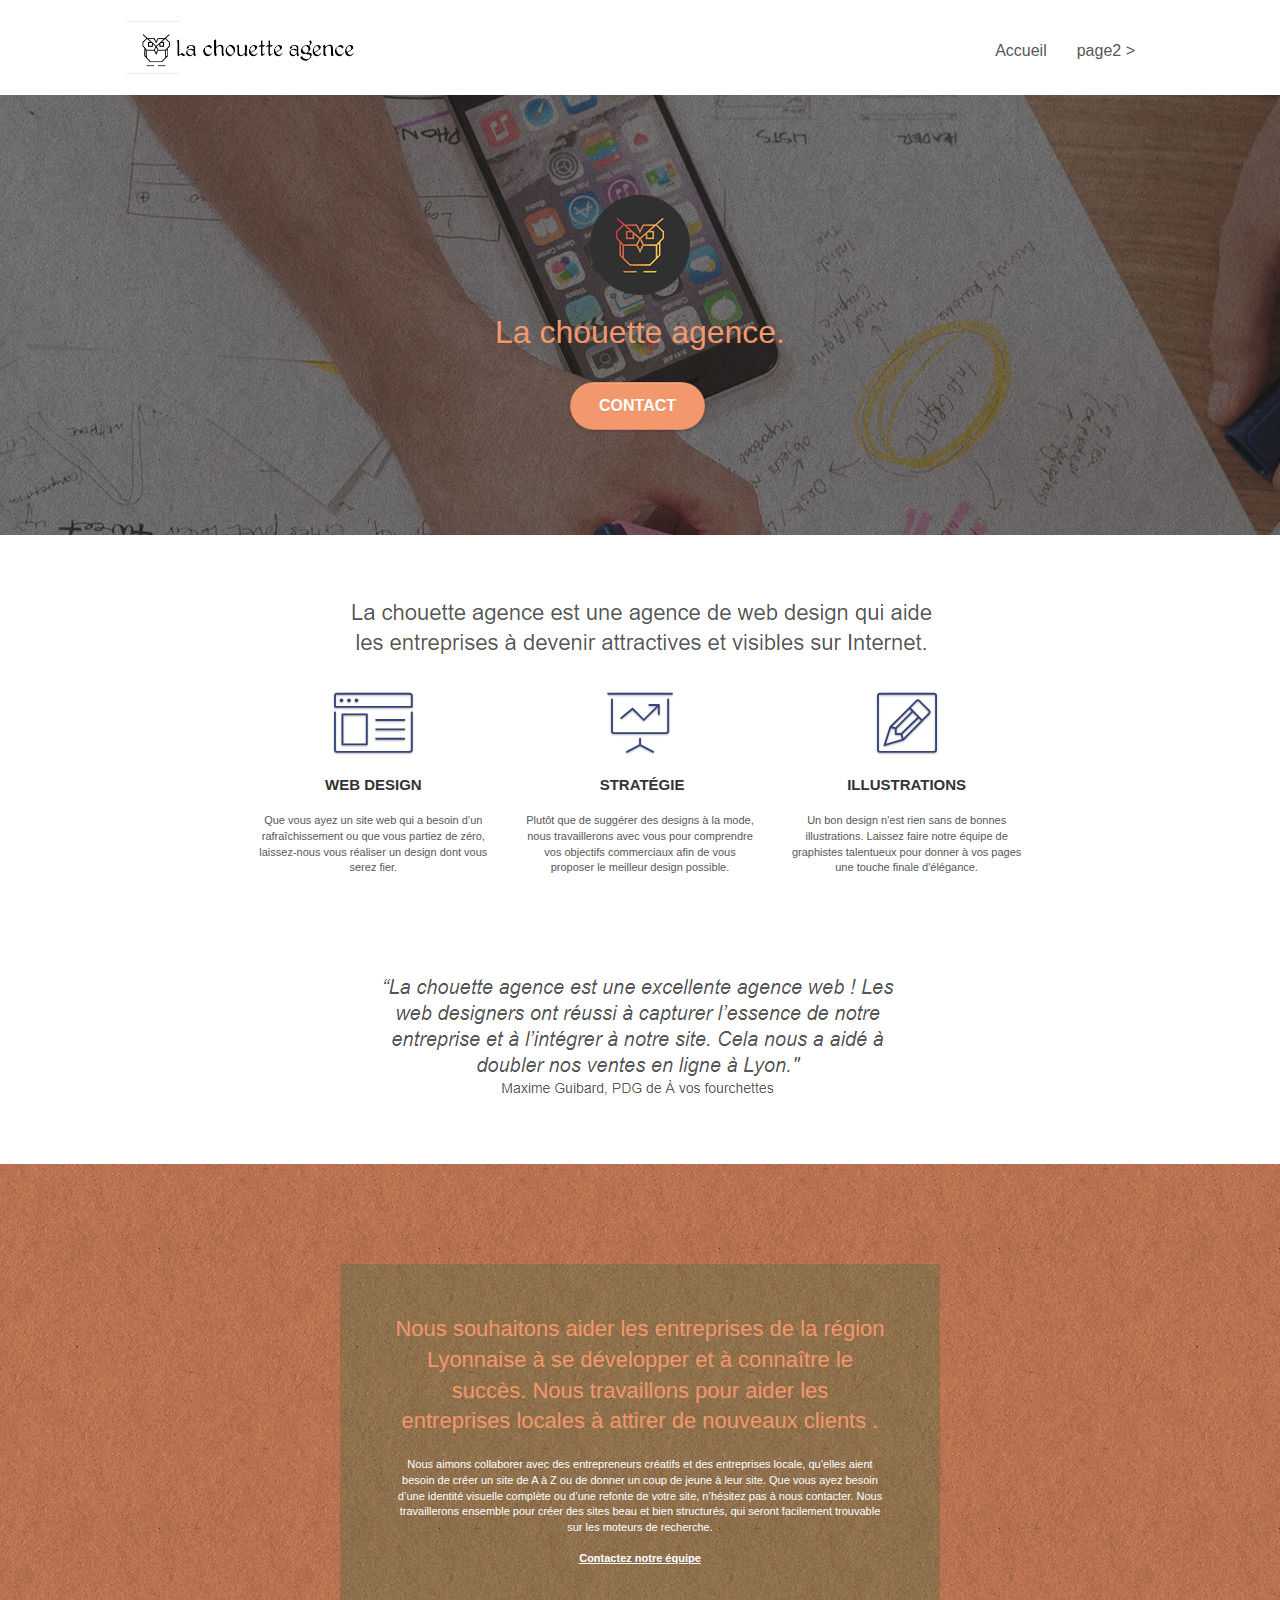
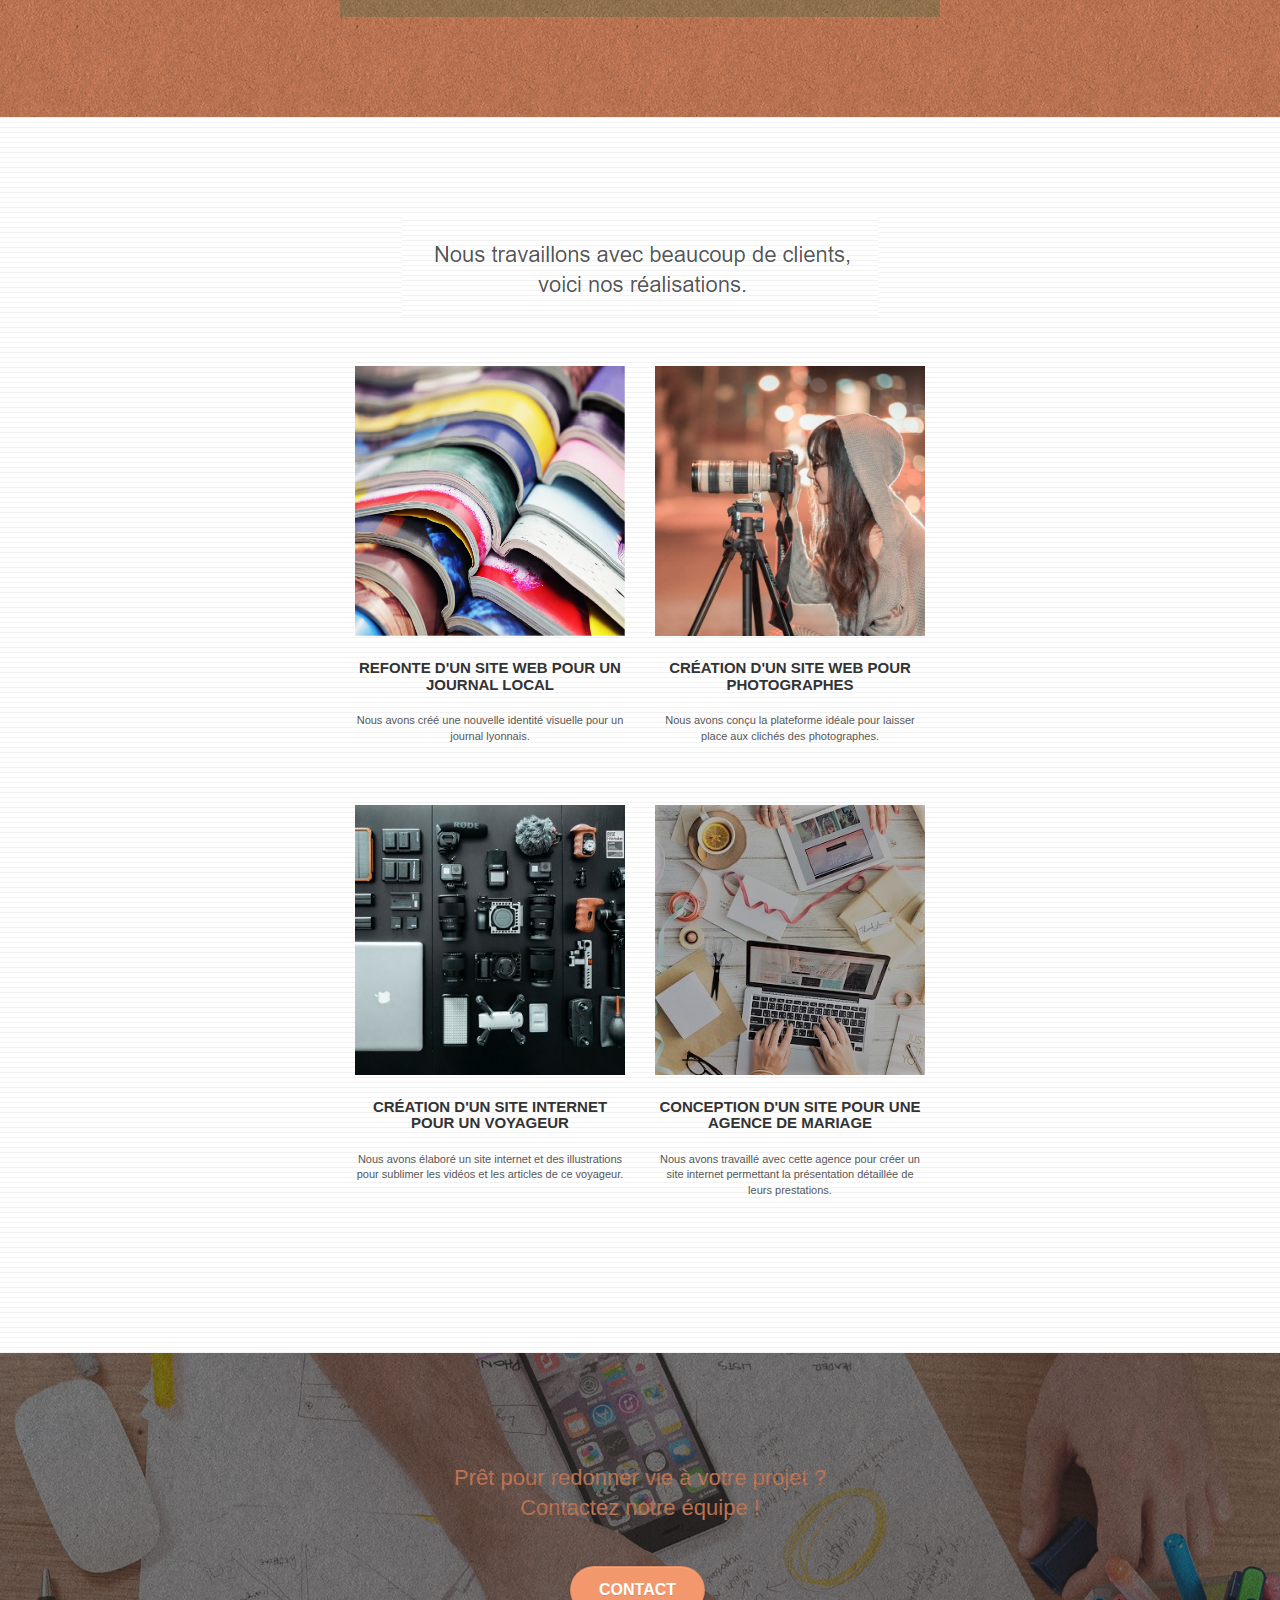
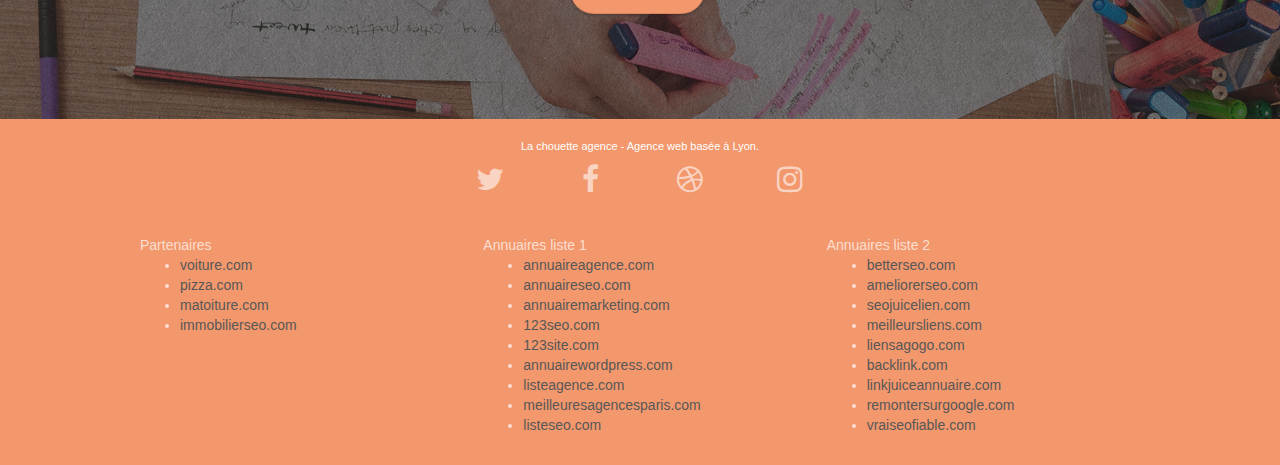
==== index.html @ 3a291210 "Add files via upload" ====
<!doctype html>
<html lang="Default">
<head>
    <meta charset="utf-8">
    <meta name="keywords" content="seo, google, site web, site internet, agence design paris, agence design, agence design,agence design,agence design,agence design,agence design,agence design,agence design,agence design">
    <meta name="description" content="">
    <meta name="viewport" content="width=device-width, initial-scale=1.0, viewport-fit=cover">
    <link rel="shortcut icon" type="image/png" href="favicon.jpg">
    
	<link rel="stylesheet" type="text/css" href="./css/bootstrap.css">
	<link rel="stylesheet" type="text/css" href="style.css">
	<link rel="stylesheet" type="text/css" href="./css/font-awesome.css">
	<link rel="stylesheet" type="text/css" href="./css/et-line.css">
	
    
	<script src="./js/jquery-2.1.0.js"></script>
	<script src="./js/bootstrap.js"></script>
	<script src="./js/blocs.js"></script>
	<script src="./js/jquery.touchSwipe.js" defer></script>
	<script src="./js/gmaps.js"></script>

    <title>.</title>

    
<!-- Analytics -->
 
<!-- Analytics END -->
    
</head>
<body>
<!-- Principal conteneur -->
<div class="page-container">
    
<!-- bloc-0 -->
<div class="bloc bgc-white l-bloc " id="bloc-0">
	<div class="container bloc-sm">

		<nav class="navbar row">
			<div class="navbar-header">
				<div class="keywords" style="color:#cccccc;font-size:1px;">Agence web à paris, stratégie web, web design, illustrations, design de site web, site web, web, internet, site internet, site</div>
				<a class="navbar-brand" href="index.html"><img src="img/la-chouette-agence.png" alt="paris web design logo agence web meilleure agence" height="40" /></a>
				<div class="keywords" style="color:#cccccc;font-size:1px;">Agence web à paris, stratégie web, web design, illustrations, design de site web, site web, web, internet, site internet, site</div>
				<button id="nav-toggle" type="button" class="ui-navbar-toggle navbar-toggle" data-toggle="collapse" data-target=".navbar-1">
					<span class="sr-only">Toggle navigation</span><span class="icon-bar"></span><span class="icon-bar"></span><span class="icon-bar"></span>
				</button>
			</div>
			<div class="collapse navbar-collapse navbar-1 special-dropdown-nav">
				<ul class="site-navigation nav navbar-nav">
					<li>
						<a href="index.html">Accueil</a>
					</li>
					<li>
					</li>
					<li>
						<a href="page2.html">page2 &gt;</a>
					</li>
				</ul>
			</div>
		</nav>
	</div>
</div>
<!-- bloc-0 END -->

<!-- bloc-1-presentation -->
<div class="bloc bgc-dark-slate-blue bg-banniere d-bloc bg-t-edge bloc-bg-texture texture-paper b-parallax" id="bloc-1-hero">
	<div class="container bloc-lg">
		<div class="row tight-width-whitespace">
			<div class="col-sm-12">
				<img src="img/logo.png" class="center-block image-resize-mode" width="100" alt="La chouette agence, agence web paris, création logo paris" />
				<h1 class="text-center hero-bloc-text tc-white ">
					La chouette agence.
				</h1>
				<div class="text-center">
					<a href="page2.html" class="btn btn-lg btn-clean btn-rd cta-hero btn-atomic-tangerine" id="cta-hero">Contact</a>
				</div>
			</div>
		</div>
	</div>
</div>
<!-- bloc-1-presentation END -->

<!-- bloc-2-services -->
<div class="bloc bgc-white l-bloc" id="bloc-2-services">
	<div class="container bloc-md">
		<div class="row">
			<div class="col-sm-12 text-center">
				<img alt="agence web, agence web paris, web design paris, stratégie web" src="img/title.png" />
			</div>
		</div>
		<div class="row voffset-lg med-width-whitespace">
			<div class="col-sm-4">
				<div class="text-center">
					<span class="et-icon-browser sm-shadow icon-dark-slate-blue icons icon-lg"></span>
				</div>
				<h3 class="mg-md text-center">
					Web design
				</h3>
				<p class="text-center ">
					Que vous ayez un site web qui a besoin d&rsquo;un rafraîchissement ou que vous partiez de zéro, laissez-nous vous réaliser un design dont vous serez fier.
				</p>
			</div>
			<div class="col-sm-4">
				<div class="text-center">
					<span class="et-icon-presentation sm-shadow icon-dark-slate-blue icons icon-lg"></span>
				</div>
				<h3 class="mg-md text-center">
					&nbsp;Stratégie
				</h3>
				<p class="text-center ">
					Plutôt que de suggérer des designs à la mode, nous travaillerons avec vous pour comprendre vos objectifs commerciaux afin de vous proposer le meilleur design possible.<br>
				</p>
			</div>
			<div class="col-sm-4">
				<div class="text-center">
					<span class="et-icon-edit sm-shadow icon-dark-slate-blue icons icon-lg"></span>
				</div>
				<h3 class="mg-md text-center">
					Illustrations
				</h3>
				<p class="text-center ">
					Un bon design n'est rien sans de bonnes illustrations. Laissez faire notre équipe de graphistes talentueux pour donner à vos pages une touche finale d'élégance.
				</p>
			</div>
		</div>
		<div class="row voffset-lg voffset">
			<div class="col-xs-12 col-md-8 col-md-offset-2 text-center">
				<img alt="agence web, agence web paris, web design paris, stratégie web" src="img/citation.png" />

			</div>
		</div>
	</div>
</div>
<!-- bloc-2-services END -->

<!-- bloc-3-what-i-do -->
<div class="bloc tc-white bgc-atomic-tangerine bg-presentation d-bloc bloc-bg-texture texture-paper b-parallax" id="bloc-3-what-i-do">
	<div class="container bloc-lg">
		<div class="row tight-width-whitespace black-background">
			<div class="col-sm-12">
				<h2 class="mg-md text-center tc-white">
					Nous souhaitons aider les entreprises de la région Lyonnaise à se développer et à connaître le succès. Nous travaillons pour aider les entreprises locales à attirer de nouveaux clients .<br>
				</h2>
				<p class="text-center white">
					Nous aimons collaborer avec des entrepreneurs créatifs et des entreprises locale, qu’elles aient besoin de créer un site de A à Z ou de donner un coup de jeune à leur site. Que vous ayez besoin d’une identité visuelle complète ou d’une refonte de votre site, n’hésitez pas à nous contacter. Nous travaillerons ensemble pour créer des sites beau et bien structurés, qui seront facilement trouvable sur les moteurs de recherche. <br><br><a class="ltc-white bold-link" href="page2.html">Contactez notre équipe</a><br>
				</p>
			</div>
		</div>
	</div>
</div>
<!-- bloc-3-what-i-do END -->

<!-- bloc-4-portfolio -->
<div class="bloc bgc-white bg-lines-h2-bg bg-repeat l-bloc" id="bloc-4-portfolio">
	<div class="container bloc-lg">
		<div class="row">
			<div class="col-sm-12 text-center">
				<img alt="agence web, agence web paris, web design paris, stratégie web" src="img/title2.png" />
			</div>
		</div>
		<div class="row tight-width-whitespace portfolio-row">
			<div class="col-sm-6">
				<a href="#" data-lightbox="img/1.jpg" data-gallery-id="gallery-1" data-caption="Refonte d'un site web pour un journal local" data-frame="snapshot-lb"><img src="img/1.jpg" alt="paris web design logo agence web meilleure agence et refonte site web journal" class="img-responsive portfolio-thumb" /></a>
				<h3 class="mg-md text-center">
					Refonte d'un site web pour un journal local
				</h3>
				<p class="text-center">
					Nous avons créé une nouvelle identité visuelle pour un journal lyonnais.
				</p>
			</div>
			<div class="col-sm-6">
				<a href="#" data-lightbox="img/2.jpg" data-gallery-id="gallery-1" data-caption="Création d'un site web pour photographes" data-frame="snapshot-lb"><img src="img/2.jpg" class="img-responsive portfolio-thumb" alt="paris web design logo agence web meilleure agence, Création d'un site web pour photographes" /></a>
				<h3 class="mg-md text-center">
					Création d'un site web pour photographes
				</h3>
				<p class="text-center">
					Nous avons conçu la plateforme idéale pour laisser place aux clichés des photographes.
				</p>
			</div>
		</div>
		<div class="row tight-width-whitespace portfolio-row">
			<div class="col-sm-6">
				<a href="#" data-lightbox="img/3.bmp" data-gallery-id="gallery-1" data-caption="Création d'un site internet pour un voyageur" data-frame="snapshot-lb"><img src="img/3.bmp" class="img-responsive portfolio-thumb" alt="paris web design logo agence web meilleure agence, Création d'un site web pour voyageur"/></a>
				<h3 class="mg-md text-center">
					Création d'un site internet pour un voyageur
				</h3>
				<p class="text-center">
					Nous avons élaboré un site internet et des illustrations pour sublimer les vidéos et les articles de ce voyageur.
				</p>
			</div>
			<div class="col-sm-6">
				<a href="#" data-lightbox="img/4.bmp" data-gallery-id="gallery-1" data-caption="Conception d'un site pour une agence de mariage" data-frame="snapshot-lb"><img src="img/4.bmp" class="img-responsive portfolio-thumb" alt="paris web design logo agence web meilleure agence, Création d'un site web pour agence de mariage" /></a>
				<h3 class="mg-md text-center">
					Conception d'un site pour une agence de mariage
				</h3>
				<p class="text-center">
					Nous avons travaillé avec cette agence pour créer un site internet permettant la présentation détaillée de leurs prestations.
				</p>
			</div>
		</div>
	</div>
</div>
<!-- bloc-4-portfolio END -->

<!-- bloc-5-cta -->
<div class="bloc bgc-dark-slate-blue bg-banniere d-bloc bloc-bg-texture texture-paper" id="bloc-5-cta">
	<div class="container bloc-lg">
		<div class="row">
			<h2 class="mg-md text-center tc-white">
				Prêt pour redonner vie à votre projet ?<br>Contactez notre équipe !
			</h2>
			<div class="col-sm-12 text-center">
				<a href="page2.html" class="btn btn-atomic-tangerine btn-clean btn-rd btn-lg cta-hero">Contact</a>
			</div>
		</div>
	</div>
</div>
<!-- bloc-5-cta END -->

<!-- Footer - bloc-8 -->
<div class="bloc bgc-atomic-tangerine d-bloc" id="bloc-8">
	<div class="container bloc-sm">
		<div class="row">
			<div class="col-sm-12">
				<p class="text-center white">
					La chouette agence - Agence web basée à Lyon.<br>
				</p>
				<div class="row row-no-gutters social">
					<div class="col-sm-3">
						<div class="text-center">
							<a class="social" href="index.html"><span class="fa fa-twitter icon-md"></span></a>
						</div>
					</div>
					<div class="col-sm-3">
						<div class="text-center">
							<a class="social" href="index.html"><span class="fa fa-facebook icon-md"></span></a>
						</div>
					</div>
					<div class="col-sm-3">
						<div class="text-center">
							<a class="social" href="index.html"><span class="fa fa-dribbble icon-md"></span></a>
						</div>
					</div>
					<div class="col-sm-3">
						<div class="text-center">
							<a class="social" href="index.html"><span class="fa fa-instagram icon-md"></span></a>
						</div>
					</div>
					<div class="keywords" style="color:#F3976C;">Agence web à paris, stratégie web, web design, illustrations, design de site web, site web, web, internet, site internet, site</div>
				</div>
				<div class="row">
					<div class="col-sm-4">
						Partenaires
							<ul>
								<li><a href="voiture.com">voiture.com</a></li>
								<li><a href="pizza.com">pizza.com</a></li>
								<li><a href="matoiture.com">matoiture.com</a></li>
								<li><a href="immobilierseo.com">immobilierseo.com</a></li>
							</ul>		
					</div>
					<div class="col-sm-4">
						Annuaires liste 1
						<ul>
							<li><a href="annuaireagence.com">annuaireagence.com</a></li>
							<li><a href="annuaireseo.com">annuaireseo.com</a></li>
							<li><a href="annuairemarketing.com">annuairemarketing.com</a></li>
							<li><a href="123seoture.com">123seo.com</a></li>
							<li><a href="123site.com">123site.com</a></li>
							<li><a href="annuairewordpress.com">annuairewordpress.com</a></li>
							<li><a href="listeagence.com">listeagence.com</a></li>
							<li><a href="meilleuresagencesparis.com">meilleuresagencesparis.com</a></li>
							<li><a href="listeseo.com">listeseo.com</a></li>
						</ul>
					</div>
					<div class="col-sm-4">
						Annuaires liste 2
						<ul>
							<li><a href="betterseo.com">betterseo.com</a></li>
							<li><a href="ameliorerseo.com">ameliorerseo.com</a></li>
							<li><a href="seojuicelien.com">seojuicelien.com</a></li>
							<li><a href="meilleursliens.com">meilleursliens.com</a></li>
							<li><a href="liensagogo.com">liensagogo.com</a></li>
							<li><a href="backlink.com">backlink.com</a></li>
							<li><a href="linkjuiceannuaire.com">linkjuiceannuaire.com</a></li>
							<li><a href="remontersurgoogle.com">remontersurgoogle.com</a></li>
							<li><a href="vraiseofiable.com">vraiseofiable.com</a></li>
						</ul>
					</div>
				</div>
			</div>
		</div>
	</div>
</div>
<!-- Footer - bloc-8 END -->

</div>
<!-- Principal conteneur END -->
    

</body>
</html>
---- style.css ----
body {
    margin: 0;
    padding: 0;
    background: #FFF;
    overflow-x: hidden;
    -webkit-font-smoothing: antialiased;
    -moz-osx-font-smoothing: grayscale;
}

a,
button {
    transition: all .3s ease-in-out;
    outline: none!important;
}

a:hover {
    text-decoration: none;
    cursor: pointer;
}

#page-loading-blocs-notifaction {
    position: fixed;
    top: 0;
    bottom: 0;
    width: 100%;
    z-index: 100000;
    background: #FFFFFF url("img/pageload-spinner.gif") no-repeat center center;
}

.bloc {
    width: 100%;
    clear: both;
    background: 50% 50% no-repeat;
    padding: 0 50px;
    -webkit-background-size: cover;
    -moz-background-size: cover;
    -o-background-size: cover;
    background-size: cover;
    position: relative;
}

.bloc .container {
    padding-left: 0;
    padding-right: 0;
}

.bloc-lg {
    padding: 100px 50px;
}

.bloc-md {
    padding: 50px;
}

.bloc-sm {
    padding: 20px 50px;
}

.bg-center,
.bg-l-edge,
.bg-r-edge,
.bg-t-edge,
.bg-b-edge,
.bg-tl-edge,
.bg-bl-edge,
.bg-tr-edge,
.bg-br-edge,
.bg-repeat {
    -webkit-background-size: auto!important;
    -moz-background-size: auto!important;
    -o-background-size: auto!important;
    background-size: auto!important;
}

.bg-repeat {
    background: repeat;
}

.bg-t-edge {
    background: top no-repeat;
}

.bloc-bg-texture::before {
    content: "";
    background-size: 2px 2px;
    position: absolute;
    top: 0;
    bottom: 0;
    left: 0;
    right: 0;
}

.texture-paper::before {
    background: url("img/texture-paper.png");
    background-size: 280px 280px;
}

.b-parallax {
    background-attachment: fixed;
}

.d-bloc {
    color: rgba(255, 255, 255, .7);
}

.d-bloc button:hover {
    color: rgba(255, 255, 255, .9);
}

.d-bloc .icon-round,
.d-bloc .icon-square,
.d-bloc .icon-rounded,
.d-bloc .icon-semi-rounded-a,
.d-bloc .icon-semi-rounded-b {
    border-color: rgba(255, 255, 255, .9);
}

.d-bloc .divider-h span {
    border-color: rgba(255, 255, 255, .2);
}

.d-bloc .a-btn,
.d-bloc .navbar a,
.d-bloc .navbar-brand,
.d-bloc a .icon-sm,
.d-bloc a .icon-md,
.d-bloc a .icon-lg,
.d-bloc a .icon-xl,
.d-bloc h1 a,
.d-bloc h2 a,
.d-bloc h3 a,
.d-bloc h4 a,
.d-bloc h5 a,
.d-bloc h6 a,
.d-bloc p a {
    color: rgba(255, 255, 255, .6);
}

.d-bloc .a-btn:hover,
.d-bloc .navbar a:hover,
.d-bloc .navbar-brand:hover,
.d-bloc a:hover .icon-sm,
.d-bloc a:hover .icon-md,
.d-bloc a:hover .icon-lg,
.d-bloc a:hover .icon-xl,
.d-bloc h1 a:hover,
.d-bloc h2 a:hover,
.d-bloc h3 a:hover,
.d-bloc h4 a:hover,
.d-bloc h5 a:hover,
.d-bloc h6 a:hover,
.d-bloc p a:hover {
    color: rgba(255, 255, 255, 1);
}

.d-bloc .navbar-toggle .icon-bar {
    background: rgba(255, 255, 255, 1);
}

.d-bloc .btn-wire,
.d-bloc .btn-wire:hover {
    color: rgba(255, 255, 255, 1);
    border-color: rgba(255, 255, 255, 1);
}

.d-bloc .panel {
    color: rgba(0, 0, 0, .5);
}

.d-bloc .panel button:hover {
    color: rgba(0, 0, 0, .7);
}

.d-bloc .panel icon {
    border-color: rgba(0, 0, 0, .7);
}

.d-bloc .panel .divider-h span {
    border-color: rgba(0, 0, 0, .1);
}

.d-bloc .panel .a-btn {
    color: rgba(0, 0, 0, .6);
}

.d-bloc .panel .a-btn:hover {
    color: rgba(0, 0, 0, 1);
}

.d-bloc .panel .btn-wire,
.d-bloc .panel .btn-wire:hover {
    color: rgba(0, 0, 0, .7);
    border-color: rgba(0, 0, 0, .3);
}

.d-bloc .panel,
.l-bloc {
    color: rgba(0, 0, 0, .5);
}

.d-bloc .panel button:hover,
.l-bloc button:hover {
    color: rgba(0, 0, 0, .7);
}

.l-bloc .icon-round,
.l-bloc .icon-square,
.l-bloc .icon-rounded,
.l-bloc .icon-semi-rounded-a,
.l-bloc .icon-semi-rounded-b {
    border-color: rgba(0, 0, 0, .7);
}

.d-bloc .panel .divider-h span,
.l-bloc .divider-h span {
    border-color: rgba(0, 0, 0, .1);
}

.d-bloc .panel .a-btn,
.l-bloc .a-btn,
.l-bloc .navbar a,
.l-bloc .navbar-brand,
.l-bloc a .icon-sm,
.l-bloc a .icon-md,
.l-bloc a .icon-lg,
.l-bloc a .icon-xl,
.l-bloc h1 a,
.l-bloc h2 a,
.l-bloc h3 a,
.l-bloc h4 a,
.l-bloc h5 a,
.l-bloc h6 a,
.l-bloc p a {
    color: rgba(0, 0, 0, .6);
}

.d-bloc .panel .a-btn:hover,
.l-bloc .a-btn:hover,
.l-bloc .navbar a:hover,
.l-bloc .navbar-brand:hover,
.l-bloc a:hover .icon-sm,
.l-bloc a:hover .icon-md,
.l-bloc a:hover .icon-lg,
.l-bloc a:hover .icon-xl,
.l-bloc h1 a:hover,
.l-bloc h2 a:hover,
.l-bloc h3 a:hover,
.l-bloc h4 a:hover,
.l-bloc h5 a:hover,
.l-bloc h6 a:hover,
.l-bloc p a:hover {
    color: rgba(0, 0, 0, 1);
}

.l-bloc .navbar-toggle .icon-bar {
    color: rgba(0, 0, 0, .6);
}

.d-bloc .panel .btn-wire,
.d-bloc .panel .btn-wire:hover,
.l-bloc .btn-wire,
.l-bloc .btn-wire:hover {
    color: rgba(0, 0, 0, .7);
    border-color: rgba(0, 0, 0, .3);
}

.voffset {
    margin-top: 30px;
}

.voffset-lg {
    margin-top: 80px;
}

.row-no-gutters {
    margin-right: 0;
    margin-left: 0;
}

.row.row-no-gutters > [class^="col-"],
.row.row-no-gutters > [class*=" col-"] {
    padding-right: 0;
    padding-left: 0;
}

#bloc-1-hero h1 {
    font-size: 32px;
}

.navbar {
    margin-bottom: 0;
    z-index: 1;
}

.navbar-brand {
    height: auto;
    padding: 3px 15px;
    font-size: 25px;
    font-weight: normal;
    font-weight: 600;
    line-height: 44px;
}

.navbar-brand img {
    max-height: 200px;
    margin: 0 5px 0 0;
    display: inline;
}

.navbar-brand img[src$=svg] {
    min-width: 100px;
}

.nav-center .navbar-brand img {
    margin: 0;
}

.navbar .nav {
    padding-top: 2px;
    margin-right: -16px;
    float: right;
    z-index: 1;
}

.nav > li {
    float: left;
    margin-top: 4px;
    font-size: 16px;
}

.navbar-nav .open .dropdown-menu > li > a {
    text-align: inherit;
}

.nav > li a:hover,
.nav > li a:focus {
    background: transparent;
}

.navbar-toggle {
    margin: 10px 10px 0 0;
    border: 0px;
}

.navbar-toggle:hover {
    background: transparent!important;
}

.navbar-toggle .icon-bar {
    background-color: rgba(0, 0, 0, .5);
    width: 26px;
}

.nav-invert .navbar .nav {
    float: left;
}

.nav-invert .navbar-header,
.nav-invert .navbar-brand {
    float: right;
    position: relative;
    z-index: 2;
}

@media (min-width: 768px) {
    .site-navigation {
        position: absolute;
        top: 50%;
        right: 20px;
        transform: translate(0, -50%);
        -webkit-transform: translateY(-50%);
    }
    .nav > li .dropdown-menu a,
    .nav > li .dropdown-menu a:hover {
        color: #484848;
    }
    .nav-invert .site-navigation {
        left: 0;
        right: 0;
    }
    .nav-center {
        text-align: center;
    }
    .nav-center .navbar-header {
        width: 100%;
    }
    .nav-center .navbar-header,
    .nav-center .navbar-brand,
    .nav-center .nav > li {
        float: none;
        display: inline-block;
    }
    .nav-center .site-navigation {
        position: relative;
        width: 100%;
        right: 0;
        margin-right: 0px;
        margin-top: 20px;
    }
    .nav-center.mini-nav .navbar-toggle {
        float: none;
        margin: 10px auto 0;
    }
}

.nav > li > .dropdown a {
    background: none!important;
    display: block;
    padding: 14px 15px;
}

nav .caret {
    margin: 0 5px;
}

.dropdown-menu .dropdown-menu {
    top: -8px;
    left: 100%;
}

.dropdown-menu .dropmenu-flow-right {
    top: 100%;
    left: 0;
    margin-left: -1px;
    border-top-left-radius: 0;
    border-top-right-radius: 0;
}

.dropdown-menu .dropdown span {
    border: 4px solid black;
    border-top-color: transparent;
    border-right-color: transparent;
    border-bottom-color: transparent;
    margin: 6px -5px 0 0!important;
    float: right;
}

.mg-md {
    margin-top: 10px;
    margin-bottom: 20px;
}

.mg-lg {
    margin-top: 10px;
    margin-bottom: 40px;
}

.btn {
    margin: 0 5px 5px 0;
}

.btn.pull-right {
    margin: 0 0 5px 5px;
}

.btn-d,
.btn-d:hover,
.btn-d:focus {
    color: #FFF;
    background: rgba(0, 0, 0, .3);
}

button {
    outline: none!important;
}

.btn-rd {
    border-radius: 40px;
}

.btn-clean {
    border: 1px solid rgba(0, 0, 0, .08);
    border-bottom-color: rgba(0, 0, 0, .1);
    text-shadow: 0 1px 0 rgba(0, 0, 1, .1);
    box-shadow: 0 1px 3px rgba(0, 0, 1, .25), inset 0 1px 0 0 rgba(255, 255, 255, .15);
}

.icon-md {
    font-size: 30px!important;
}

.icon-lg {
    font-size: 60px!important;
}

.sm-shadow {
    text-shadow: 0 1px 2px rgba(0, 0, 0, .3);
}

.panel-sq,
.panel-sq .panel-heading,
.panel-sq .panel-footer {
    border-radius: 0;
}

.panel-rd {
    border-radius: 30px;
}

.panel-rd .panel-heading {
    border-radius: 29px 29px 0 0;
}

.panel-rd .panel-footer {
    border-radius: 0 0 29px 29px;
}

.form-control {
    border-color: rgba(0, 0, 0, .1);
    box-shadow: none;
}

.scrollToTop {
    width: 40px;
    height: 40px;
    position: fixed;
    bottom: 20px;
    right: 20px;
    opacity: 0;
    z-index: 500;
    transition: all .3s ease-in-out;
}

.scrollToTop span {
    margin-top: 6px;
}

.showScrollTop {
    font-size: 14px;
    opacity: 1;
}

a[data-lightbox] {
    position: relative;
    display: block;
    text-align: center;
}

a[data-lightbox]:hover::before {
    content: "+";
    font-family: "HelveticaNeue-Light", "Helvetica Neue Light", "Helvetica Neue", Helvetica, Arial;
    font-size: 32px;
    width: 50px;
    height: 50px;
    margin-left: -25px;
    border-radius: 50%;
    background: rgba(0, 0, 0, .6);
    color: #FFF;
    font-weight: 100;
    z-index: 1;
    position: absolute;
    top: 50%;
    transform: translateY(-50%);
    -webkit-transform: translateY(-50%);
}

a[data-lightbox]:hover img {
    opacity: 0.6;
    -webkit-animation-fill-mode: none;
    animation-fill-mode: none;
}

#lightbox-modal {
    display: flex;
    align-items: center;
}

#lightbox-modal .modal-dialog {
    width: 90%;
    max-width: 900px;
    margin: 0 auto 0;
}

#lightbox-modal .modal-dialog img {
    max-height: 90vh;
    margin: 0 auto;
}

.lightbox-caption {
    padding: 20px;
    color: #FFF;
    background: rgba(0, 0, 0, .5);
    position: absolute;
    left: 15px;
    right: 15px;
    bottom: 5px;
}

.close-lightbox {
    color: #FFF;
    font-size: 30px;
    position: absolute;
    top: 20px;
    right: 20px;
    z-index: 20;
    background: rgba(0, 0, 0, .5);
    border: none;
    line-height: 30px;
    padding: 0 9px 5px;
    opacity: 0.3;
}

.close-lightbox:hover,
.next-lightbox:hover,
.prev-lightbox:hover {
    opacity: 1.0;
    color: #FFF;
}

.next-lightbox,
.prev-lightbox {
    font-size: 20px;
    color: rgba(255, 255, 255, .9);
    background: rgba(0, 0, 0, .5);
    transition: all .2s ease-in-out;
    position: absolute;
    top: 45%;
    z-index: 1;
    opacity: 0.4;
}

.next-lightbox {
    padding: 6px 8px 1px 13px;
    right: 25px;
}

.prev-lightbox {
    padding: 6px 13px 1px 10px;
    left: 25px;
}

.snapshot-lb .modal-body {
    padding-bottom: 45px;
}

.snapshot-lb .lightbox-caption {
    padding: 0;
    color: rgba(0, 0, 0, .5);
    background: none;
}

h1,
h2,
h3,
h4,
h5,
h6,
p,
label,
.btn,
a {
    font-family: "helvetica";
    font-weight: 400;
    color: #575757!important;
}

.container {
    max-width: 1000px;
}

.hero-bloc-text {
    font-size: 38px;
}

.hero-bloc-text-sub {
    font-size: 36px;
}

.statement-bloc-text {
    line-height: 26px;
    font-style: italic;
    font-size: 20px;
    text-align: center;
    font-weight: lighter;
    max-width: 520px;
    margin: auto auto auto auto;
}

p {
    font-size: 11px;
}

.tight-width-whitespace {
    max-width: 600px;
    margin: auto auto auto auto;
}

.h1 {
    font-size: 20px;
    font-family: "Open Sans";
}

.cta-hero {
    margin-top: 22px;
    color: #FFFFFF!important;
    text-transform: uppercase;
    padding: 12px 28px 12px 28px;
    font-size: 16px;
    font-weight: 700;
}

.social {
    max-width: 400px;
    margin: auto auto auto auto;
}

h2 {
    font-size: 22px;
    line-height: 1.4em;
}

h3 {
    font-size: 15px;
    text-transform: uppercase;
    font-weight: 700;
    color: #333333!important;
}

.med-width-whitespace {
    max-width: 800px;
    margin: auto auto auto auto;
    box-shadow: 0px 0px 0px #000000;
}

h1 {
    color: #333333!important;
}

h4 {
    color: #333333!important;
}

.icons {
    margin-bottom: 14px;
    margin-top: 24px;
}

.white {
    color: #FFFFFF!important;
}

.portfolio-thumb {
    margin-bottom: 24px;
}

.portfolio-row {
    margin-bottom: 44px;
    margin-top: 50px;
}

.avatar {
    box-shadow: 0px 4px 9px rgba(0, 0, 0, 0.3);
}

.black-background {
    background-color: rgba(165, 147, 99, 0.7);
    padding: 40px 40px 40px 40px;
}

.bold-link {
    font-weight: 900;
    text-decoration: underline!important;
}

.bgc-white {
    background-color: #FFFFFF;
}

.bgc-dark-slate-blue {
    background-color: #364577;
}

.bgc-atomic-tangerine {
    background-color: #F3976C;
}

.tc-white {
    color: #F3976C!important;
}

.btn-atomic-tangerine {
    background: #F3976C;
    color: #FFFFFF!important;
}

.btn-atomic-tangerine:hover {
    background: #c27956!important;
    color: #FFFFFF!important;
}

.ltc-white {
    color: #FFFFFF!important;
}

.ltc-white:hover {
    color: #cccccc!important;
}

.ltc-atomic-tangerine {
    color: #F3976C!important;
}

.ltc-atomic-tangerine:hover {
    color: #c27956!important;
}

.icon-dark-slate-blue {
    color: #364577!important;
    border-color: #364577!important;
}

.bg-dots-bg {
    background-image: url("img/dots-bg.png");
}

.bg-lines-h2-bg {
    background-image: url("img/lines-h2-bg.png");
}

.bg-banniere {
    background-image: url("img/la-chouette-agence-banniere.jpg");
}

.bg-presentation {
    background-image: url("img/image-de-presentation.bmp");
}

@media (max-width: 1024px) {
    .bloc {
        padding-left: 20px;
        padding-right: 20px;
    }
    .bloc.full-width-bloc,
    .bloc-tile-2.full-width-bloc .container,
    .bloc-tile-3.full-width-bloc .container,
    .bloc-tile-4.full-width-bloc .container {
        padding-left: 0;
        padding-right: 0;
    }
}

@media (max-width: 992px) and (min-width: 768px) {
    .navbar .nav {
        max-width: 80%
    }
    .nav-center.navbar .nav {
        max-width: 100%
    }
}

@media only screen and (min-device-width: 768px) and (max-device-width: 1024px) and (orientation: landscape) {
    .b-parallax {
        background-attachment: scroll;
    }
}

@media only screen and (min-device-width: 1024px) and (max-device-width: 1366px) and (-webkit-min-device-pixel-ratio: 1.5) {
    .b-parallax {
        background-attachment: scroll;
    }
}

@media (max-width: 991px) {
    .container {
        width: 100%;
    }
    .b-parallax {
        background-attachment: scroll;
    }
    .page-container,
    #hero-bloc {
        overflow-x: hidden;
        position: relative;
    }
    .bloc {
        padding-left: constant(safe-area-inset-left);
        padding-right: constant(safe-area-inset-right);
    }
    .bloc-group,
    .bloc-group .bloc {
        display: block;
        width: 100%;
    }
    .bloc-fill-screen .fill-bloc-top-edge,
    .bloc-fill-screen .fill-bloc-bottom-edge {
        padding: 0 20px;
        padding-left: constant(safe-area-inset-left);
        padding-right: constant(safe-area-inset-right);
    }
}

@media (max-width: 767px) {
    .page-container {
        overflow-x: hidden;
        position: relative;
    }
    h1,
    h2,
    h3,
    h4,
    h5,
    h6,
    p,
    #disqus_thread {
        padding-left: 10px!important;
        padding-right: 10px!important;
    }
    .b-parallax {
        background-attachment: scroll;
    }
    .navbar .nav {
        padding-top: 0;
        border-top: 1px solid rgba(0, 0, 0, .2);
        float: none!important;
    }
    .navbar.row {
        margin-left: 0;
        margin-right: 0;
    }
    .site-navigation {
        position: inherit;
        transform: none;
        -webkit-transform: none;
        -ms-transform: none;
    }
    .nav > li {
        margin-top: 0;
        border-bottom: 1px solid rgba(0, 0, 0, .1);
        background: rgba(0, 0, 0, .05);
        text-align: left;
        padding-left: 15px;
        width: 100%;
    }
    .nav > li:hover {
        background: rgba(0, 0, 0, .08);
    }
    .dropdown .dropdown a .caret {
        float: none;
        margin: 5px 0 0 10px!important;
        border: 4px solid black;
        border-bottom-color: transparent;
        border-right-color: transparent;
        border-left-color: transparent;
    }
    #hero-bloc .navbar .nav {
        background: rgba(0, 0, 0, .8);
    }
    #hero-bloc .navbar .nav a {
        color: rgba(255, 255, 255, .6);
    }
    .hero {
        padding: 50px 0;
    }
    .hero-nav {
        left: -1px;
        right: -1px;
    }
    .navbar-collapse {
        padding: 0;
        overflow-x: hidden;
        -webkit-box-shadow: none;
        box-shadow: none;
    }
    .navbar-brand img {
        max-height: 40px;
        width: auto;
    }
    .nav-invert .navbar-header {
        float: none;
        width: 100%;
    }
    .nav-invert .navbar-toggle {
        float: left;
        margin-left: 10px;
    }
    .bloc {
        padding-left: 0;
        padding-right: 0;
    }
    .bloc-xxl,
    .bloc-xl,
    .bloc-lg {
        padding: 40px 0;
    }
    .bloc-sm,
    .bloc-md {
        padding-left: 0;
        padding-right: 0;
    }
    .bloc-tile-2 .container,
    .bloc-tile-3 .container,
    .bloc-tile-4 .container,
    .bloc-fill-screen .fill-bloc-top-edge,
    .bloc-fill-screen .fill-bloc-bottom-edge {
        padding-left: 0;
        padding-right: 0;
    }
    .a-block {
        padding: 0 10px;
    }
    .btn-dwn {
        display: none;
    }
    .voffset {
        margin-top: 5px;
    }
    .voffset-md {
        margin-top: 20px;
    }
    .voffset-lg {
        margin-top: 30px;
    }
    form {
        padding: 5px;
    }
    .close-lightbox {
        display: inline-block;
    }
    .blocsapp-device-iphone5 {
        background-size: 216px 425px;
        padding-top: 60px;
        width: 216px;
        height: 425px;
    }
    .blocsapp-device-iphone5 img {
        width: 180px;
        height: 320px;
    }
}

@media (max-width: 400px) {
    .bloc {
        padding-left: 0;
        padding-right: 0;
    }
}

@media (max-width: 767px) {
    .bloc-mob-center-text {
        text-align: center;
    }
}
---- css/et-line.css ----
@font-face {
    font-family: et-line;
    src: url(../fonts/et-line.eot);
    src: url(../fonts/et-line.eot?#iefix) format('embedded-opentype'), url(../fonts/et-line.woff) format('woff'), url(../fonts/et-line.ttf) format('truetype'), url(../fonts/et-line.svg#et-line) format('svg');
    font-weight: 400;
    font-style: normal
}

.et-icon-adjustments,
.et-icon-alarmclock,
.et-icon-anchor,
.et-icon-aperture,
.et-icon-attachment,
.et-icon-bargraph,
.et-icon-basket,
.et-icon-beaker,
.et-icon-bike,
.et-icon-book-open,
.et-icon-briefcase,
.et-icon-browser,
.et-icon-calendar,
.et-icon-camera,
.et-icon-caution,
.et-icon-chat,
.et-icon-circle-compass,
.et-icon-clipboard,
.et-icon-clock,
.et-icon-cloud,
.et-icon-compass,
.et-icon-desktop,
.et-icon-dial,
.et-icon-document,
.et-icon-documents,
.et-icon-download,
.et-icon-dribbble,
.et-icon-edit,
.et-icon-envelope,
.et-icon-expand,
.et-icon-facebook,
.et-icon-flag,
.et-icon-focus,
.et-icon-gears,
.et-icon-genius,
.et-icon-gift,
.et-icon-global,
.et-icon-globe,
.et-icon-googleplus,
.et-icon-grid,
.et-icon-happy,
.et-icon-hazardous,
.et-icon-heart,
.et-icon-hotairballoon,
.et-icon-hourglass,
.et-icon-key,
.et-icon-laptop,
.et-icon-layers,
.et-icon-lifesaver,
.et-icon-lightbulb,
.et-icon-linegraph,
.et-icon-linkedin,
.et-icon-lock,
.et-icon-magnifying-glass,
.et-icon-map,
.et-icon-map-pin,
.et-icon-megaphone,
.et-icon-mic,
.et-icon-mobile,
.et-icon-newspaper,
.et-icon-notebook,
.et-icon-paintbrush,
.et-icon-paperclip,
.et-icon-pencil,
.et-icon-phone,
.et-icon-picture,
.et-icon-pictures,
.et-icon-piechart,
.et-icon-presentation,
.et-icon-pricetags,
.et-icon-printer,
.et-icon-profile-female,
.et-icon-profile-male,
.et-icon-puzzle,
.et-icon-quote,
.et-icon-recycle,
.et-icon-refresh,
.et-icon-ribbon,
.et-icon-rss,
.et-icon-sad,
.et-icon-scissors,
.et-icon-scope,
.et-icon-search,
.et-icon-shield,
.et-icon-speedometer,
.et-icon-strategy,
.et-icon-streetsign,
.et-icon-tablet,
.et-icon-target,
.et-icon-telescope,
.et-icon-toolbox,
.et-icon-tools,
.et-icon-tools-2,
.et-icon-trophy,
.et-icon-tumblr,
.et-icon-twitter,
.et-icon-upload,
.et-icon-video,
.et-icon-wallet,
.et-icon-wine {
    font-family: et-line;
    speak: none;
    font-style: normal;
    font-weight: 400;
    font-variant: normal;
    text-transform: none;
    line-height: 1;
    -webkit-font-smoothing: antialiased;
    -moz-osx-font-smoothing: grayscale;
    display: inline-block
}

.et-icon-mobile:before {
    content: "\e000"
}

.et-icon-laptop:before {
    content: "\e001"
}

.et-icon-desktop:before {
    content: "\e002"
}

.et-icon-tablet:before {
    content: "\e003"
}

.et-icon-phone:before {
    content: "\e004"
}

.et-icon-document:before {
    content: "\e005"
}

.et-icon-documents:before {
    content: "\e006"
}

.et-icon-search:before {
    content: "\e007"
}

.et-icon-clipboard:before {
    content: "\e008"
}

.et-icon-newspaper:before {
    content: "\e009"
}

.et-icon-notebook:before {
    content: "\e00a"
}

.et-icon-book-open:before {
    content: "\e00b"
}

.et-icon-browser:before {
    content: "\e00c"
}

.et-icon-calendar:before {
    content: "\e00d"
}

.et-icon-presentation:before {
    content: "\e00e"
}

.et-icon-picture:before {
    content: "\e00f"
}

.et-icon-pictures:before {
    content: "\e010"
}

.et-icon-video:before {
    content: "\e011"
}

.et-icon-camera:before {
    content: "\e012"
}

.et-icon-printer:before {
    content: "\e013"
}

.et-icon-toolbox:before {
    content: "\e014"
}

.et-icon-briefcase:before {
    content: "\e015"
}

.et-icon-wallet:before {
    content: "\e016"
}

.et-icon-gift:before {
    content: "\e017"
}

.et-icon-bargraph:before {
    content: "\e018"
}

.et-icon-grid:before {
    content: "\e019"
}

.et-icon-expand:before {
    content: "\e01a"
}

.et-icon-focus:before {
    content: "\e01b"
}

.et-icon-edit:before {
    content: "\e01c"
}

.et-icon-adjustments:before {
    content: "\e01d"
}

.et-icon-ribbon:before {
    content: "\e01e"
}

.et-icon-hourglass:before {
    content: "\e01f"
}

.et-icon-lock:before {
    content: "\e020"
}

.et-icon-megaphone:before {
    content: "\e021"
}

.et-icon-shield:before {
    content: "\e022"
}

.et-icon-trophy:before {
    content: "\e023"
}

.et-icon-flag:before {
    content: "\e024"
}

.et-icon-map:before {
    content: "\e025"
}

.et-icon-puzzle:before {
    content: "\e026"
}

.et-icon-basket:before {
    content: "\e027"
}

.et-icon-envelope:before {
    content: "\e028"
}

.et-icon-streetsign:before {
    content: "\e029"
}

.et-icon-telescope:before {
    content: "\e02a"
}

.et-icon-gears:before {
    content: "\e02b"
}

.et-icon-key:before {
    content: "\e02c"
}

.et-icon-paperclip:before {
    content: "\e02d"
}

.et-icon-attachment:before {
    content: "\e02e"
}

.et-icon-pricetags:before {
    content: "\e02f"
}

.et-icon-lightbulb:before {
    content: "\e030"
}

.et-icon-layers:before {
    content: "\e031"
}

.et-icon-pencil:before {
    content: "\e032"
}

.et-icon-tools:before {
    content: "\e033"
}

.et-icon-tools-2:before {
    content: "\e034"
}

.et-icon-scissors:before {
    content: "\e035"
}

.et-icon-paintbrush:before {
    content: "\e036"
}

.et-icon-magnifying-glass:before {
    content: "\e037"
}

.et-icon-circle-compass:before {
    content: "\e038"
}

.et-icon-linegraph:before {
    content: "\e039"
}

.et-icon-mic:before {
    content: "\e03a"
}

.et-icon-strategy:before {
    content: "\e03b"
}

.et-icon-beaker:before {
    content: "\e03c"
}

.et-icon-caution:before {
    content: "\e03d"
}

.et-icon-recycle:before {
    content: "\e03e"
}

.et-icon-anchor:before {
    content: "\e03f"
}

.et-icon-profile-male:before {
    content: "\e040"
}

.et-icon-profile-female:before {
    content: "\e041"
}

.et-icon-bike:before {
    content: "\e042"
}

.et-icon-wine:before {
    content: "\e043"
}

.et-icon-hotairballoon:before {
    content: "\e044"
}

.et-icon-globe:before {
    content: "\e045"
}

.et-icon-genius:before {
    content: "\e046"
}

.et-icon-map-pin:before {
    content: "\e047"
}

.et-icon-dial:before {
    content: "\e048"
}

.et-icon-chat:before {
    content: "\e049"
}

.et-icon-heart:before {
    content: "\e04a"
}

.et-icon-cloud:before {
    content: "\e04b"
}

.et-icon-upload:before {
    content: "\e04c"
}

.et-icon-download:before {
    content: "\e04d"
}

.et-icon-target:before {
    content: "\e04e"
}

.et-icon-hazardous:before {
    content: "\e04f"
}

.et-icon-piechart:before {
    content: "\e050"
}

.et-icon-speedometer:before {
    content: "\e051"
}

.et-icon-global:before {
    content: "\e052"
}

.et-icon-compass:before {
    content: "\e053"
}

.et-icon-lifesaver:before {
    content: "\e054"
}

.et-icon-clock:before {
    content: "\e055"
}

.et-icon-aperture:before {
    content: "\e056"
}

.et-icon-quote:before {
    content: "\e057"
}

.et-icon-scope:before {
    content: "\e058"
}

.et-icon-alarmclock:before {
    content: "\e059"
}

.et-icon-refresh:before {
    content: "\e05a"
}

.et-icon-happy:before {
    content: "\e05b"
}

.et-icon-sad:before {
    content: "\e05c"
}

.et-icon-facebook:before {
    content: "\e05d"
}

.et-icon-twitter:before {
    content: "\e05e"
}

.et-icon-googleplus:before {
    content: "\e05f"
}

.et-icon-rss:before {
    content: "\e060"
}

.et-icon-tumblr:before {
    content: "\e061"
}

.et-icon-linkedin:before {
    content: "\e062"
}

.et-icon-dribbble:before {
    content: "\e063"
}
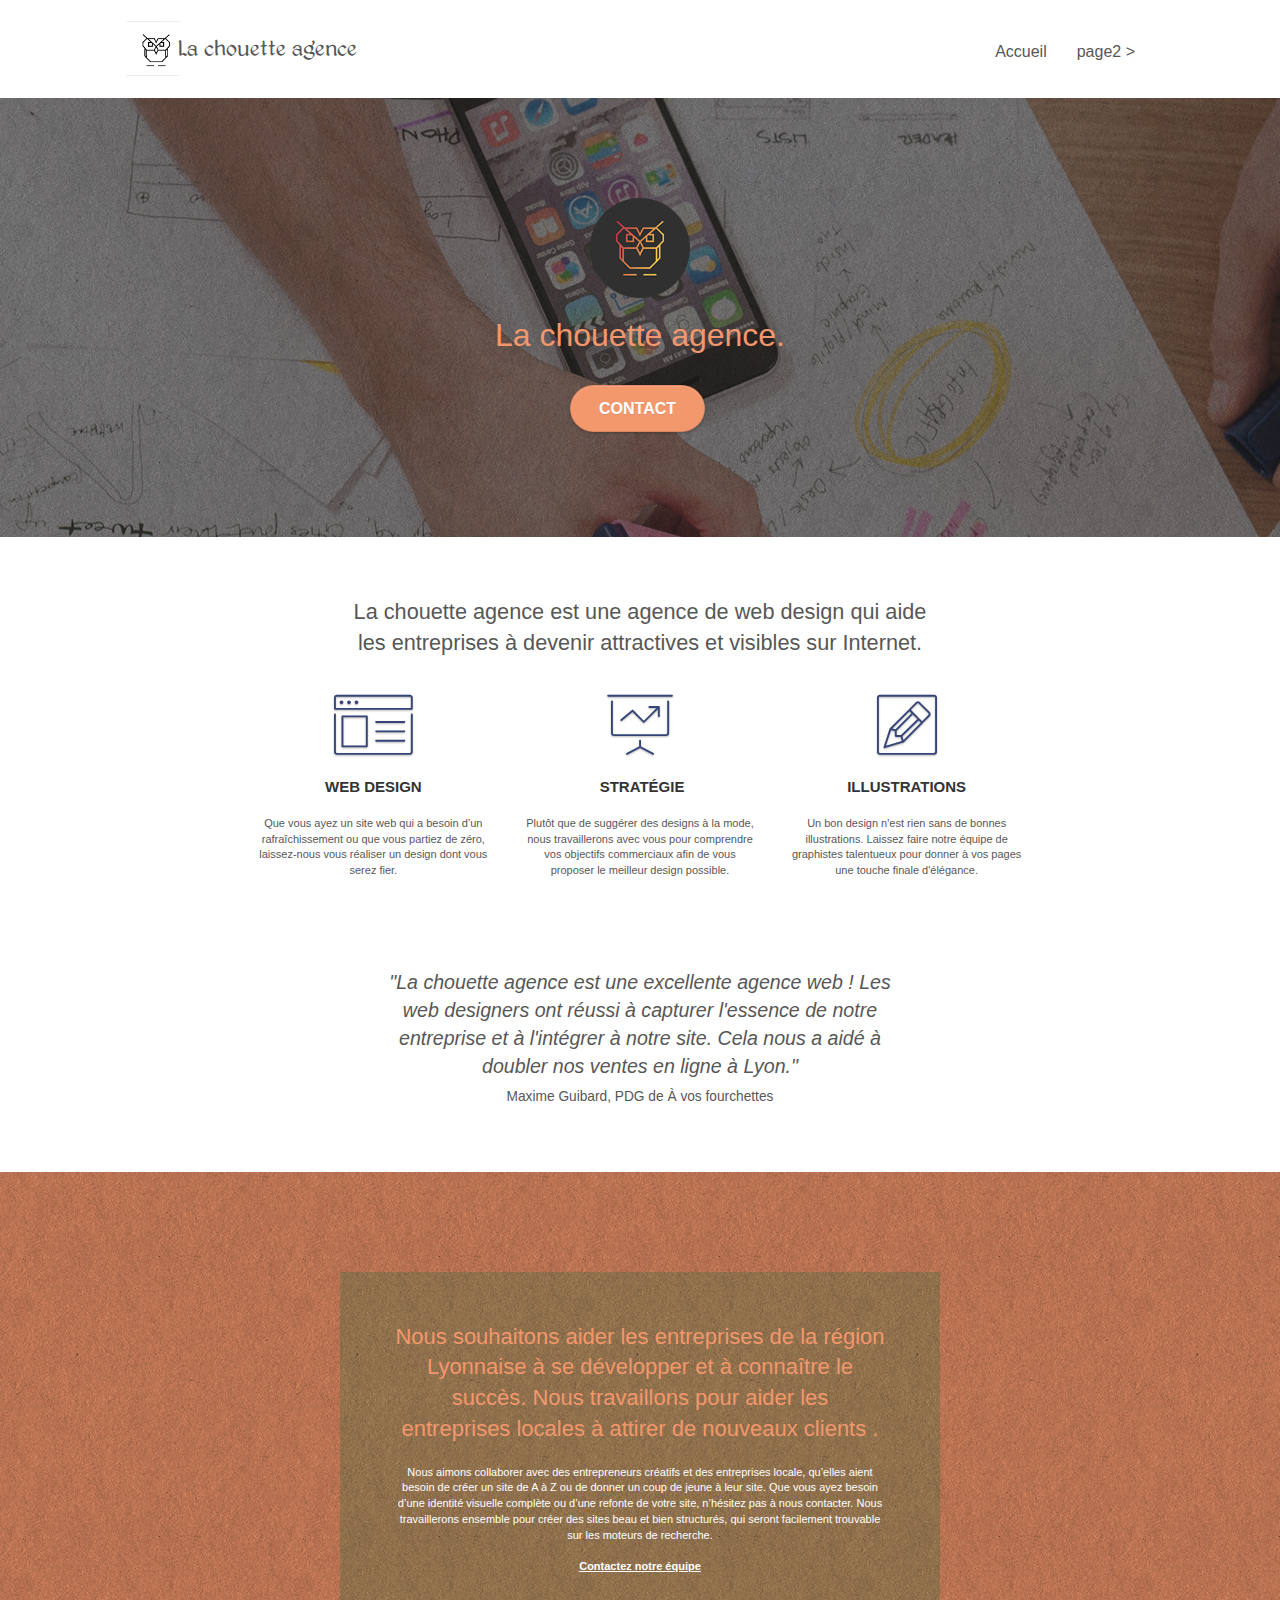
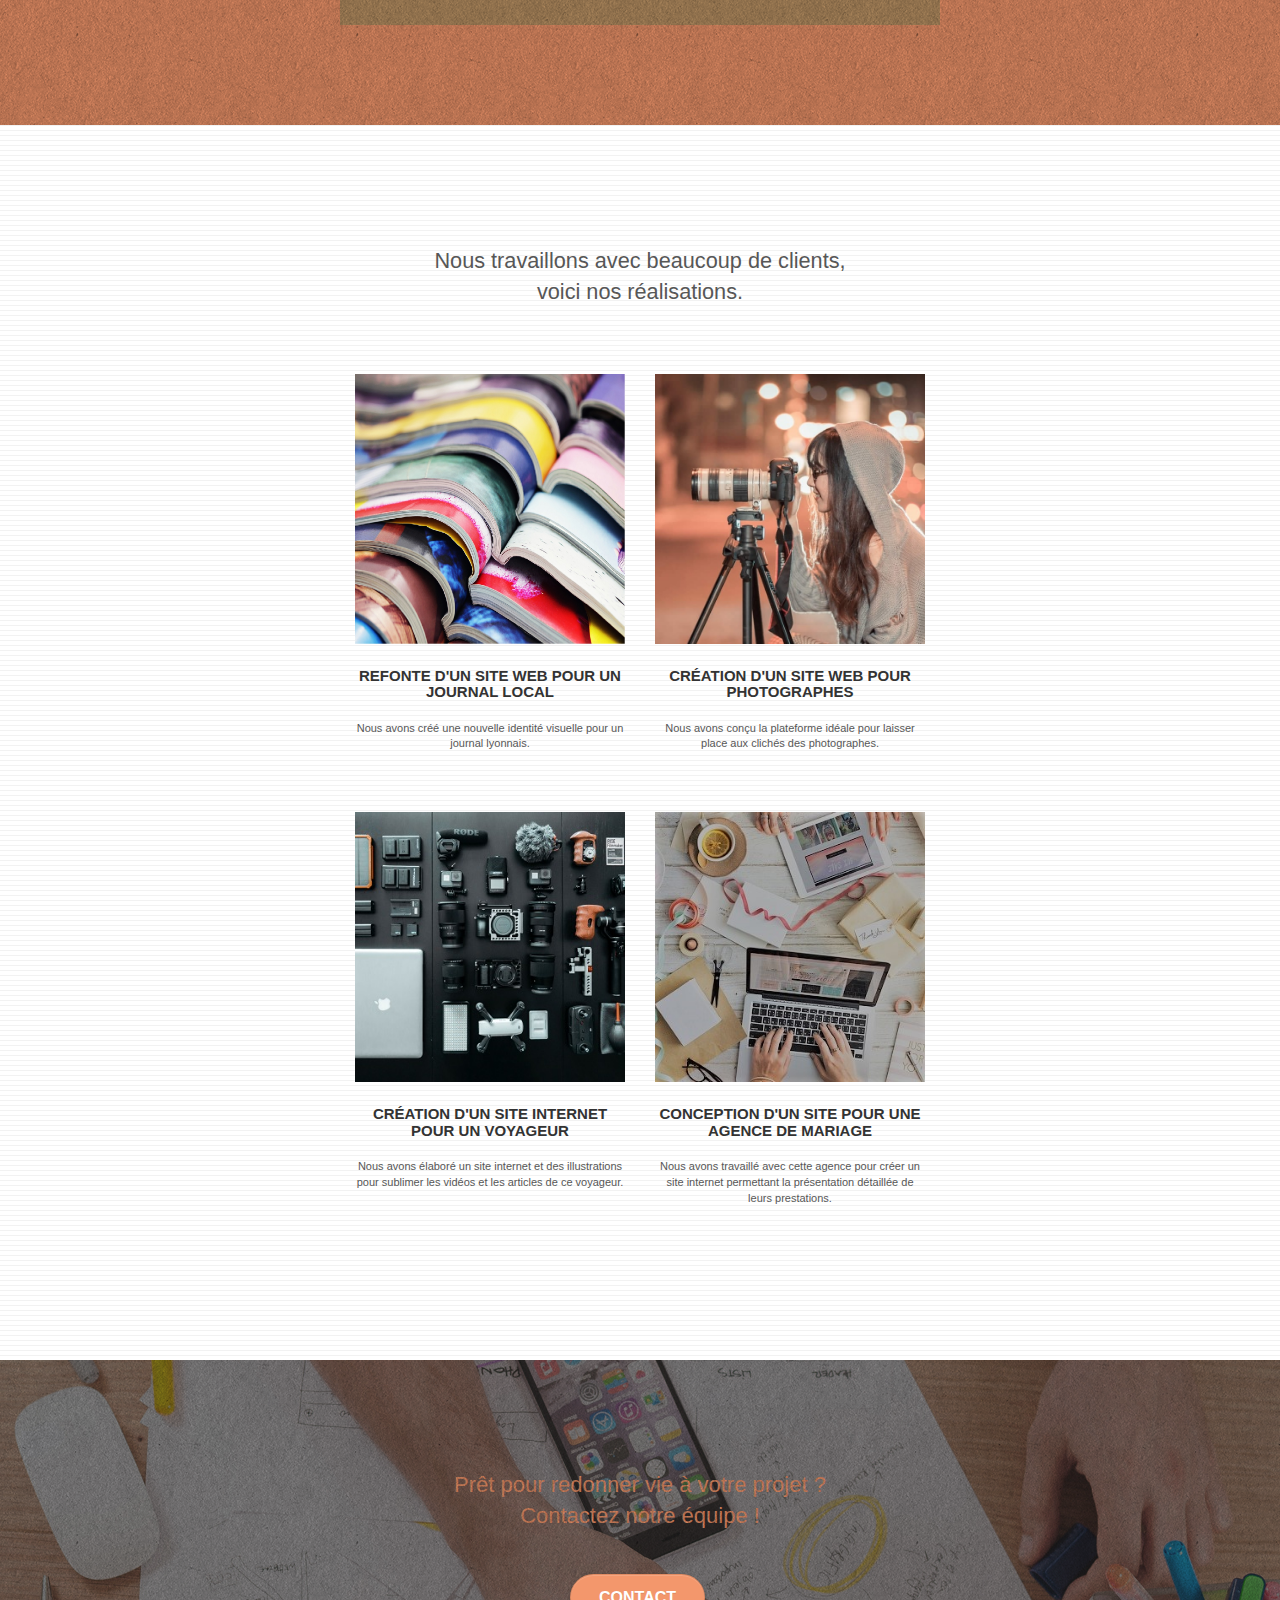
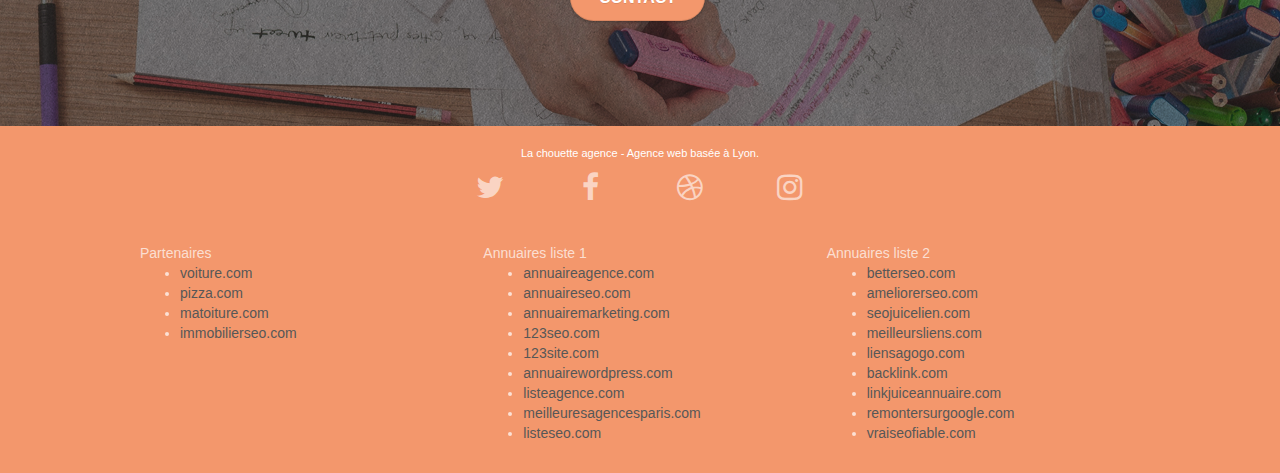
==== commit 57f2580a: "apply the first 3 recommendations" ====
--- a/index.html
+++ b/index.html
@@ -1,5 +1,5 @@
 <!doctype html>
-<html lang="Default">
+<html lang="fr">
 <head>
     <meta charset="utf-8">
     <meta name="keywords" content="seo, google, site web, site internet, agence design paris, agence design, agence design,agence design,agence design,agence design,agence design,agence design,agence design,agence design">
@@ -38,7 +38,10 @@
 		<nav class="navbar row">
 			<div class="navbar-header">
 				<div class="keywords" style="color:#cccccc;font-size:1px;">Agence web à paris, stratégie web, web design, illustrations, design de site web, site web, web, internet, site internet, site</div>
-				<a class="navbar-brand" href="index.html"><img src="img/la-chouette-agence.png" alt="paris web design logo agence web meilleure agence" height="40" /></a>
+				<a class="navbar-brand" href="index.html">
+					<img src="./img/logo-black.png" alt="logo de la chouette agence" height="40" />
+					<span class="la-chouette-agence-png">La chouette agence</span>
+				</a>
 				<div class="keywords" style="color:#cccccc;font-size:1px;">Agence web à paris, stratégie web, web design, illustrations, design de site web, site web, web, internet, site internet, site</div>
 				<button id="nav-toggle" type="button" class="ui-navbar-toggle navbar-toggle" data-toggle="collapse" data-target=".navbar-1">
 					<span class="sr-only">Toggle navigation</span><span class="icon-bar"></span><span class="icon-bar"></span><span class="icon-bar"></span>
@@ -84,7 +87,7 @@
 	<div class="container bloc-md">
 		<div class="row">
 			<div class="col-sm-12 text-center">
-				<img alt="agence web, agence web paris, web design paris, stratégie web" src="img/title.png" />
+				<h2 class="title-png">La chouette agence est une agence de web design qui aide<br>les entreprises à devenir attractives et visibles sur Internet.</h2>
 			</div>
 		</div>
 		<div class="row voffset-lg med-width-whitespace">
@@ -123,9 +126,13 @@
 			</div>
 		</div>
 		<div class="row voffset-lg voffset">
-			<div class="col-xs-12 col-md-8 col-md-offset-2 text-center">
-				<img alt="agence web, agence web paris, web design paris, stratégie web" src="img/citation.png" />
-
+			<div class="col-xs-12 col-md-8 col-md-offset-2 text-center citation-png">
+				<!--<img alt="agence web, agence web paris, web design paris, stratégie web" src="img/citation.png" />-->
+				"La chouette agence est une excellente agence web ! Les<br>
+				web designers ont réussi à capturer l'essence de notre<br>
+				entreprise et à l'intégrer à notre site. Cela nous a aidé à<br>
+				doubler nos ventes en ligne à Lyon."<br>
+				<span>Maxime Guibard, PDG de &Agrave; vos fourchettes</span>
 			</div>
 		</div>
 	</div>
@@ -153,8 +160,8 @@
 <div class="bloc bgc-white bg-lines-h2-bg bg-repeat l-bloc" id="bloc-4-portfolio">
 	<div class="container bloc-lg">
 		<div class="row">
-			<div class="col-sm-12 text-center">
-				<img alt="agence web, agence web paris, web design paris, stratégie web" src="img/title2.png" />
+			<div class="col-sm-12 text-center title2-png">
+				Nous travaillons avec beaucoup de clients,<br>voici nos réalisations.
 			</div>
 		</div>
 		<div class="row tight-width-whitespace portfolio-row">
--- a/style.css
+++ b/style.css
@@ -1,3 +1,76 @@
+/* Ajout de css nécessaire à l'application des recommandations */
+@font-face {
+    font-family: 'kingthings_petrock_lightRg';
+    src: url('./fonts/Kingthings_Petrock_light-webfont.woff') format('woff');
+    font-weight: normal;
+    font-style: normal;
+}
+
+.citation-png {
+    color: #575757;
+    font-size: 1.4em;
+    font-style: italic;
+    margin-bottom: 13px;
+}
+
+.citation-png span {
+    font-size: 0.7em;
+    font-style: normal;
+}
+
+.la-chouette-agence-png {
+    font-family: 'kingthings_petrock_lightRg', Arial, sans-serif;
+    font-size: 1em;
+    font-weight: 400;
+}
+
+.title-png {
+    color: #575757;
+    font-size: 1.55em;
+    height: 84px;
+    margin: 0px;
+    padding: 10px;
+}
+
+.title2-png {
+    color: #575757;
+    font-size: 1.55em;
+    height: 99px;
+    padding-top: 20px;
+}
+
+@media all and (max-width: 595px) {
+    .title-png {
+        font-size: 1.0em;
+    }
+}
+
+@media all and (max-width: 510px) {
+    .citation-png {
+        font-size: 1em;
+    }
+}
+
+@media all and (max-width: 420px) {
+    .title2-png {
+        font-size: 1.0em;
+    }
+}
+
+@media all and (max-width: 390px) {
+    .title-png {
+        font-size: 0.8em;
+    }
+}
+
+@media all and (max-width: 360px) {
+    .citation-png {
+        font-size: 0.85em;
+    }
+}
+
+/***************************************************************/
+
 body {
     margin: 0;
     padding: 0;
@@ -303,7 +376,7 @@
 
 .navbar-brand img {
     max-height: 200px;
-    margin: 0 5px 0 0;
+    margin: 0px;  /* Modification du css, nécessaire à l'application des recommandations */
     display: inline;
 }
 
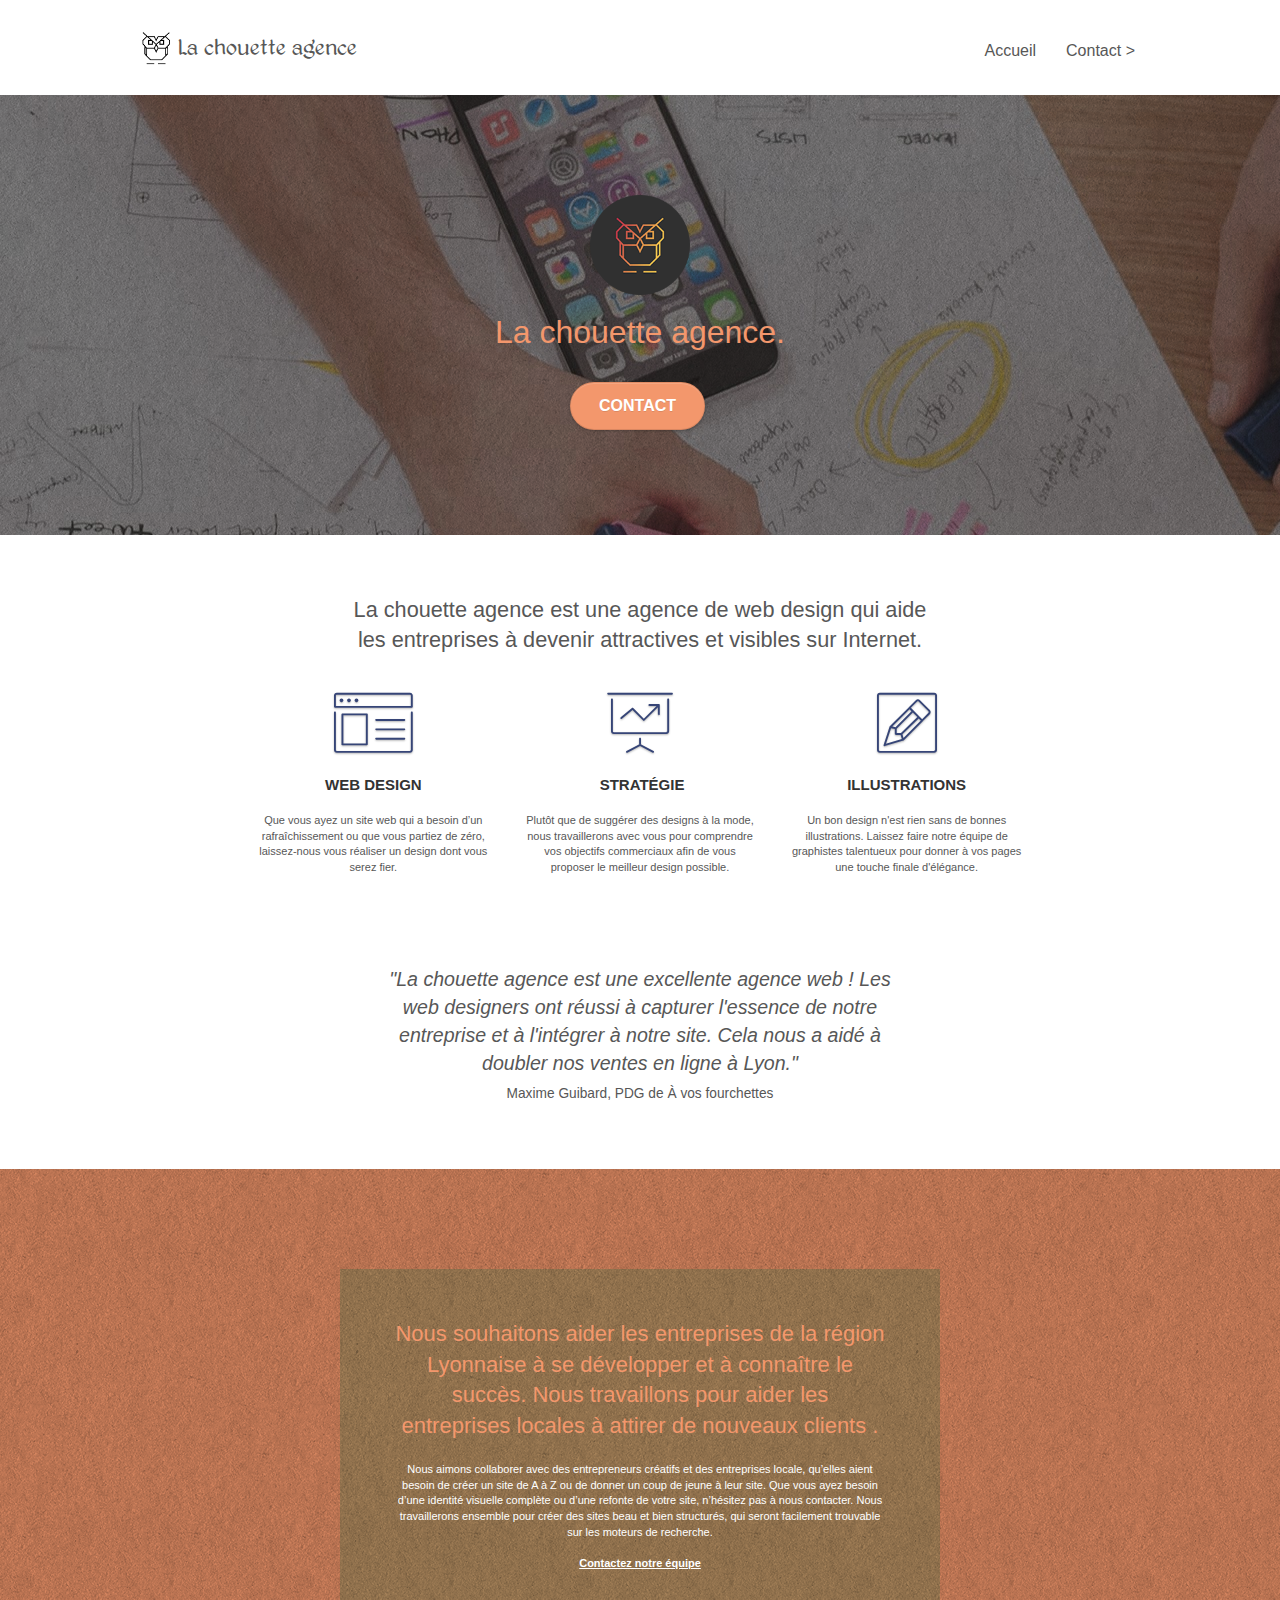
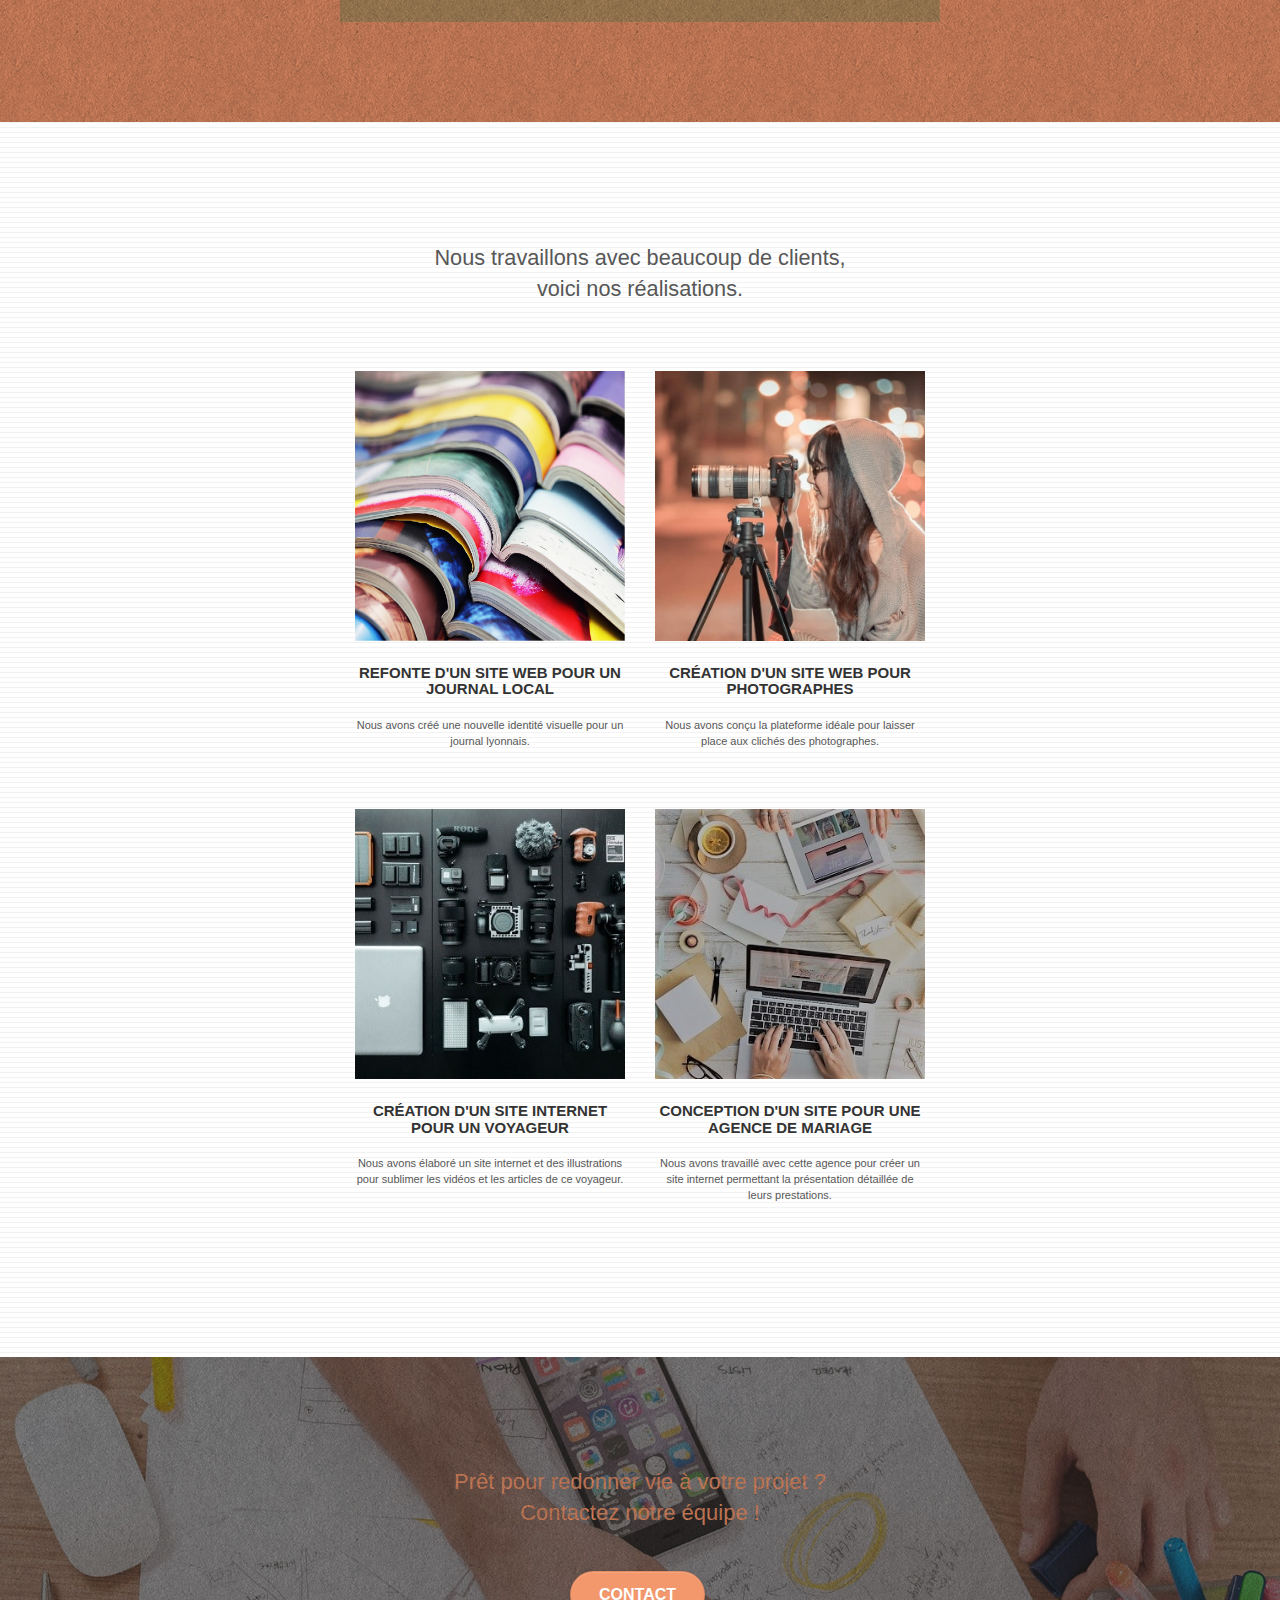
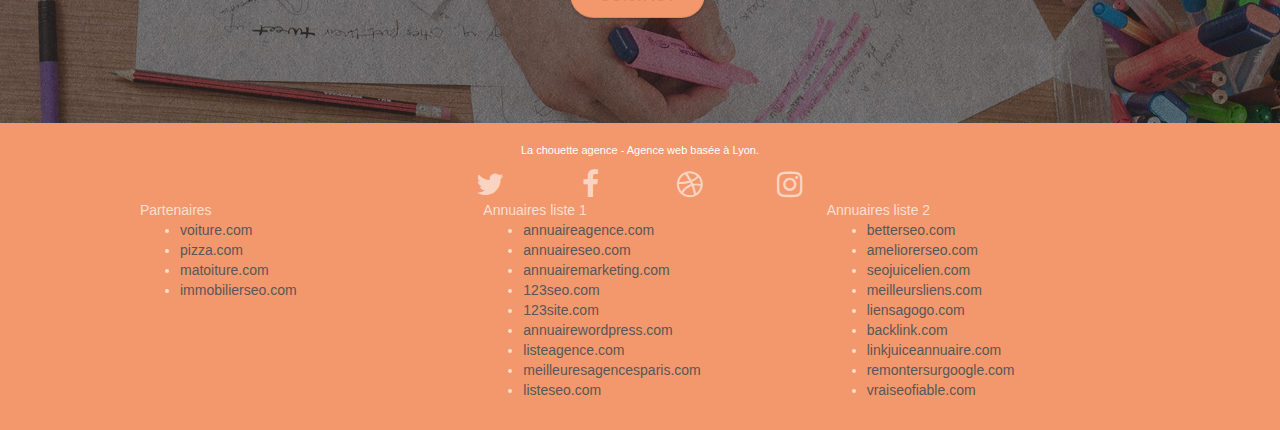
==== commit 423ffcce: "add all selected recommendations" ====
--- a/index.html
+++ b/index.html
@@ -3,7 +3,7 @@
 <head>
     <meta charset="utf-8">
     <meta name="keywords" content="seo, google, site web, site internet, agence design paris, agence design, agence design,agence design,agence design,agence design,agence design,agence design,agence design,agence design">
-    <meta name="description" content="">
+    <meta name="description" content="Située à Lyon, La Chouette Agence est une agence de web design qui aide les entreprises à devenir attractives et visibles sur Internet. Prêt pour redonner vie à votre projet ?">
     <meta name="viewport" content="width=device-width, initial-scale=1.0, viewport-fit=cover">
     <link rel="shortcut icon" type="image/png" href="favicon.jpg">
     
@@ -19,7 +19,7 @@
 	<script src="./js/jquery.touchSwipe.js" defer></script>
 	<script src="./js/gmaps.js"></script>
 
-    <title>.</title>
+    <title>L'entreprise web design de Lyon - La Chouette Agence</title>
 
     
 <!-- Analytics -->
@@ -34,15 +34,12 @@
 <!-- bloc-0 -->
 <div class="bloc bgc-white l-bloc " id="bloc-0">
 	<div class="container bloc-sm">
-
 		<nav class="navbar row">
 			<div class="navbar-header">
-				<div class="keywords" style="color:#cccccc;font-size:1px;">Agence web à paris, stratégie web, web design, illustrations, design de site web, site web, web, internet, site internet, site</div>
 				<a class="navbar-brand" href="index.html">
 					<img src="./img/logo-black.png" alt="logo de la chouette agence" height="40" />
 					<span class="la-chouette-agence-png">La chouette agence</span>
 				</a>
-				<div class="keywords" style="color:#cccccc;font-size:1px;">Agence web à paris, stratégie web, web design, illustrations, design de site web, site web, web, internet, site internet, site</div>
 				<button id="nav-toggle" type="button" class="ui-navbar-toggle navbar-toggle" data-toggle="collapse" data-target=".navbar-1">
 					<span class="sr-only">Toggle navigation</span><span class="icon-bar"></span><span class="icon-bar"></span><span class="icon-bar"></span>
 				</button>
@@ -55,7 +52,7 @@
 					<li>
 					</li>
 					<li>
-						<a href="page2.html">page2 &gt;</a>
+						<a href="parlons-web-design.html">Contact &gt;</a>
 					</li>
 				</ul>
 			</div>
@@ -69,12 +66,12 @@
 	<div class="container bloc-lg">
 		<div class="row tight-width-whitespace">
 			<div class="col-sm-12">
-				<img src="img/logo.png" class="center-block image-resize-mode" width="100" alt="La chouette agence, agence web paris, création logo paris" />
+				<img src="img/logo.png" class="center-block image-resize-mode" width="100" alt="logo de la chouette agence" />
 				<h1 class="text-center hero-bloc-text tc-white ">
 					La chouette agence.
 				</h1>
 				<div class="text-center">
-					<a href="page2.html" class="btn btn-lg btn-clean btn-rd cta-hero btn-atomic-tangerine" id="cta-hero">Contact</a>
+					<a href="parlons-web-design.html" class="btn btn-lg btn-clean btn-rd cta-hero btn-atomic-tangerine" id="cta-hero">Contact</a>
 				</div>
 			</div>
 		</div>
@@ -127,7 +124,6 @@
 		</div>
 		<div class="row voffset-lg voffset">
 			<div class="col-xs-12 col-md-8 col-md-offset-2 text-center citation-png">
-				<!--<img alt="agence web, agence web paris, web design paris, stratégie web" src="img/citation.png" />-->
 				"La chouette agence est une excellente agence web ! Les<br>
 				web designers ont réussi à capturer l'essence de notre<br>
 				entreprise et à l'intégrer à notre site. Cela nous a aidé à<br>
@@ -148,7 +144,7 @@
 					Nous souhaitons aider les entreprises de la région Lyonnaise à se développer et à connaître le succès. Nous travaillons pour aider les entreprises locales à attirer de nouveaux clients .<br>
 				</h2>
 				<p class="text-center white">
-					Nous aimons collaborer avec des entrepreneurs créatifs et des entreprises locale, qu’elles aient besoin de créer un site de A à Z ou de donner un coup de jeune à leur site. Que vous ayez besoin d’une identité visuelle complète ou d’une refonte de votre site, n’hésitez pas à nous contacter. Nous travaillerons ensemble pour créer des sites beau et bien structurés, qui seront facilement trouvable sur les moteurs de recherche. <br><br><a class="ltc-white bold-link" href="page2.html">Contactez notre équipe</a><br>
+					Nous aimons collaborer avec des entrepreneurs créatifs et des entreprises locale, qu’elles aient besoin de créer un site de A à Z ou de donner un coup de jeune à leur site. Que vous ayez besoin d’une identité visuelle complète ou d’une refonte de votre site, n’hésitez pas à nous contacter. Nous travaillerons ensemble pour créer des sites beau et bien structurés, qui seront facilement trouvable sur les moteurs de recherche. <br><br><a class="ltc-white bold-link" href="parlons-web-design.html">Contactez notre équipe</a><br>
 				</p>
 			</div>
 		</div>
@@ -166,7 +162,7 @@
 		</div>
 		<div class="row tight-width-whitespace portfolio-row">
 			<div class="col-sm-6">
-				<a href="#" data-lightbox="img/1.jpg" data-gallery-id="gallery-1" data-caption="Refonte d'un site web pour un journal local" data-frame="snapshot-lb"><img src="img/1.jpg" alt="paris web design logo agence web meilleure agence et refonte site web journal" class="img-responsive portfolio-thumb" /></a>
+				<a href="#" data-lightbox="img/1.jpg" data-gallery-id="gallery-1" data-caption="Refonte d'un site web pour un journal local" data-frame="snapshot-lb"><img src="img/1.jpg" alt="empilement de magazines ouverts sur leurs pages colorées" class="img-responsive portfolio-thumb" /></a>
 				<h3 class="mg-md text-center">
 					Refonte d'un site web pour un journal local
 				</h3>
@@ -175,7 +171,7 @@
 				</p>
 			</div>
 			<div class="col-sm-6">
-				<a href="#" data-lightbox="img/2.jpg" data-gallery-id="gallery-1" data-caption="Création d'un site web pour photographes" data-frame="snapshot-lb"><img src="img/2.jpg" class="img-responsive portfolio-thumb" alt="paris web design logo agence web meilleure agence, Création d'un site web pour photographes" /></a>
+				<a href="#" data-lightbox="img/2.jpg" data-gallery-id="gallery-1" data-caption="Création d'un site web pour photographes" data-frame="snapshot-lb"><img src="img/2.jpg" class="img-responsive portfolio-thumb" alt="Jeune photographe de profil prenant une photo avec son appareil sur trépieds" /></a>
 				<h3 class="mg-md text-center">
 					Création d'un site web pour photographes
 				</h3>
@@ -186,7 +182,7 @@
 		</div>
 		<div class="row tight-width-whitespace portfolio-row">
 			<div class="col-sm-6">
-				<a href="#" data-lightbox="img/3.bmp" data-gallery-id="gallery-1" data-caption="Création d'un site internet pour un voyageur" data-frame="snapshot-lb"><img src="img/3.bmp" class="img-responsive portfolio-thumb" alt="paris web design logo agence web meilleure agence, Création d'un site web pour voyageur"/></a>
+				<a href="#" data-lightbox="img/3.jpg" data-gallery-id="gallery-1" data-caption="Création d'un site internet pour un voyageur" data-frame="snapshot-lb"><img src="img/3.jpg" class="img-responsive portfolio-thumb" alt="Ensemble d'accessoires d'appareil photo occupant la surface d'une table avec style"/></a>
 				<h3 class="mg-md text-center">
 					Création d'un site internet pour un voyageur
 				</h3>
@@ -195,7 +191,7 @@
 				</p>
 			</div>
 			<div class="col-sm-6">
-				<a href="#" data-lightbox="img/4.bmp" data-gallery-id="gallery-1" data-caption="Conception d'un site pour une agence de mariage" data-frame="snapshot-lb"><img src="img/4.bmp" class="img-responsive portfolio-thumb" alt="paris web design logo agence web meilleure agence, Création d'un site web pour agence de mariage" /></a>
+				<a href="#" data-lightbox="img/4.jpg" data-gallery-id="gallery-1" data-caption="Conception d'un site pour une agence de mariage" data-frame="snapshot-lb"><img src="img/4.jpg" class="img-responsive portfolio-thumb" alt="table de travail vue de dessus avec arts créatifs et laptop" /></a>
 				<h3 class="mg-md text-center">
 					Conception d'un site pour une agence de mariage
 				</h3>
@@ -216,7 +212,7 @@
 				Prêt pour redonner vie à votre projet ?<br>Contactez notre équipe !
 			</h2>
 			<div class="col-sm-12 text-center">
-				<a href="page2.html" class="btn btn-atomic-tangerine btn-clean btn-rd btn-lg cta-hero">Contact</a>
+				<a href="parlons-web-design.html" class="btn btn-atomic-tangerine btn-clean btn-rd btn-lg cta-hero">Contact</a>
 			</div>
 		</div>
 	</div>
@@ -234,25 +230,24 @@
 				<div class="row row-no-gutters social">
 					<div class="col-sm-3">
 						<div class="text-center">
-							<a class="social" href="index.html"><span class="fa fa-twitter icon-md"></span></a>
+							<a class="social" href="index.html" aria-label="twitter"><span class="fa fa-twitter icon-md"></span></a>
 						</div>
 					</div>
 					<div class="col-sm-3">
 						<div class="text-center">
-							<a class="social" href="index.html"><span class="fa fa-facebook icon-md"></span></a>
+							<a class="social" href="index.html" aria-label="facebook"><span class="fa fa-facebook icon-md"></span></a>
 						</div>
 					</div>
 					<div class="col-sm-3">
 						<div class="text-center">
-							<a class="social" href="index.html"><span class="fa fa-dribbble icon-md"></span></a>
+							<a class="social" href="index.html" aria-label="dribbble"><span class="fa fa-dribbble icon-md"></span></a>
 						</div>
 					</div>
 					<div class="col-sm-3">
 						<div class="text-center">
-							<a class="social" href="index.html"><span class="fa fa-instagram icon-md"></span></a>
+							<a class="social" href="index.html" aria-label="instagram"><span class="fa fa-instagram icon-md"></span></a>
 						</div>
 					</div>
-					<div class="keywords" style="color:#F3976C;">Agence web à paris, stratégie web, web design, illustrations, design de site web, site web, web, internet, site internet, site</div>
 				</div>
 				<div class="row">
 					<div class="col-sm-4">
--- a/style.css
+++ b/style.css
@@ -895,7 +895,7 @@
 }
 
 .bg-presentation {
-    background-image: url("img/image-de-presentation.bmp");
+    background-image: url("img/image-de-presentation.jpg");
 }
 
 @media (max-width: 1024px) {
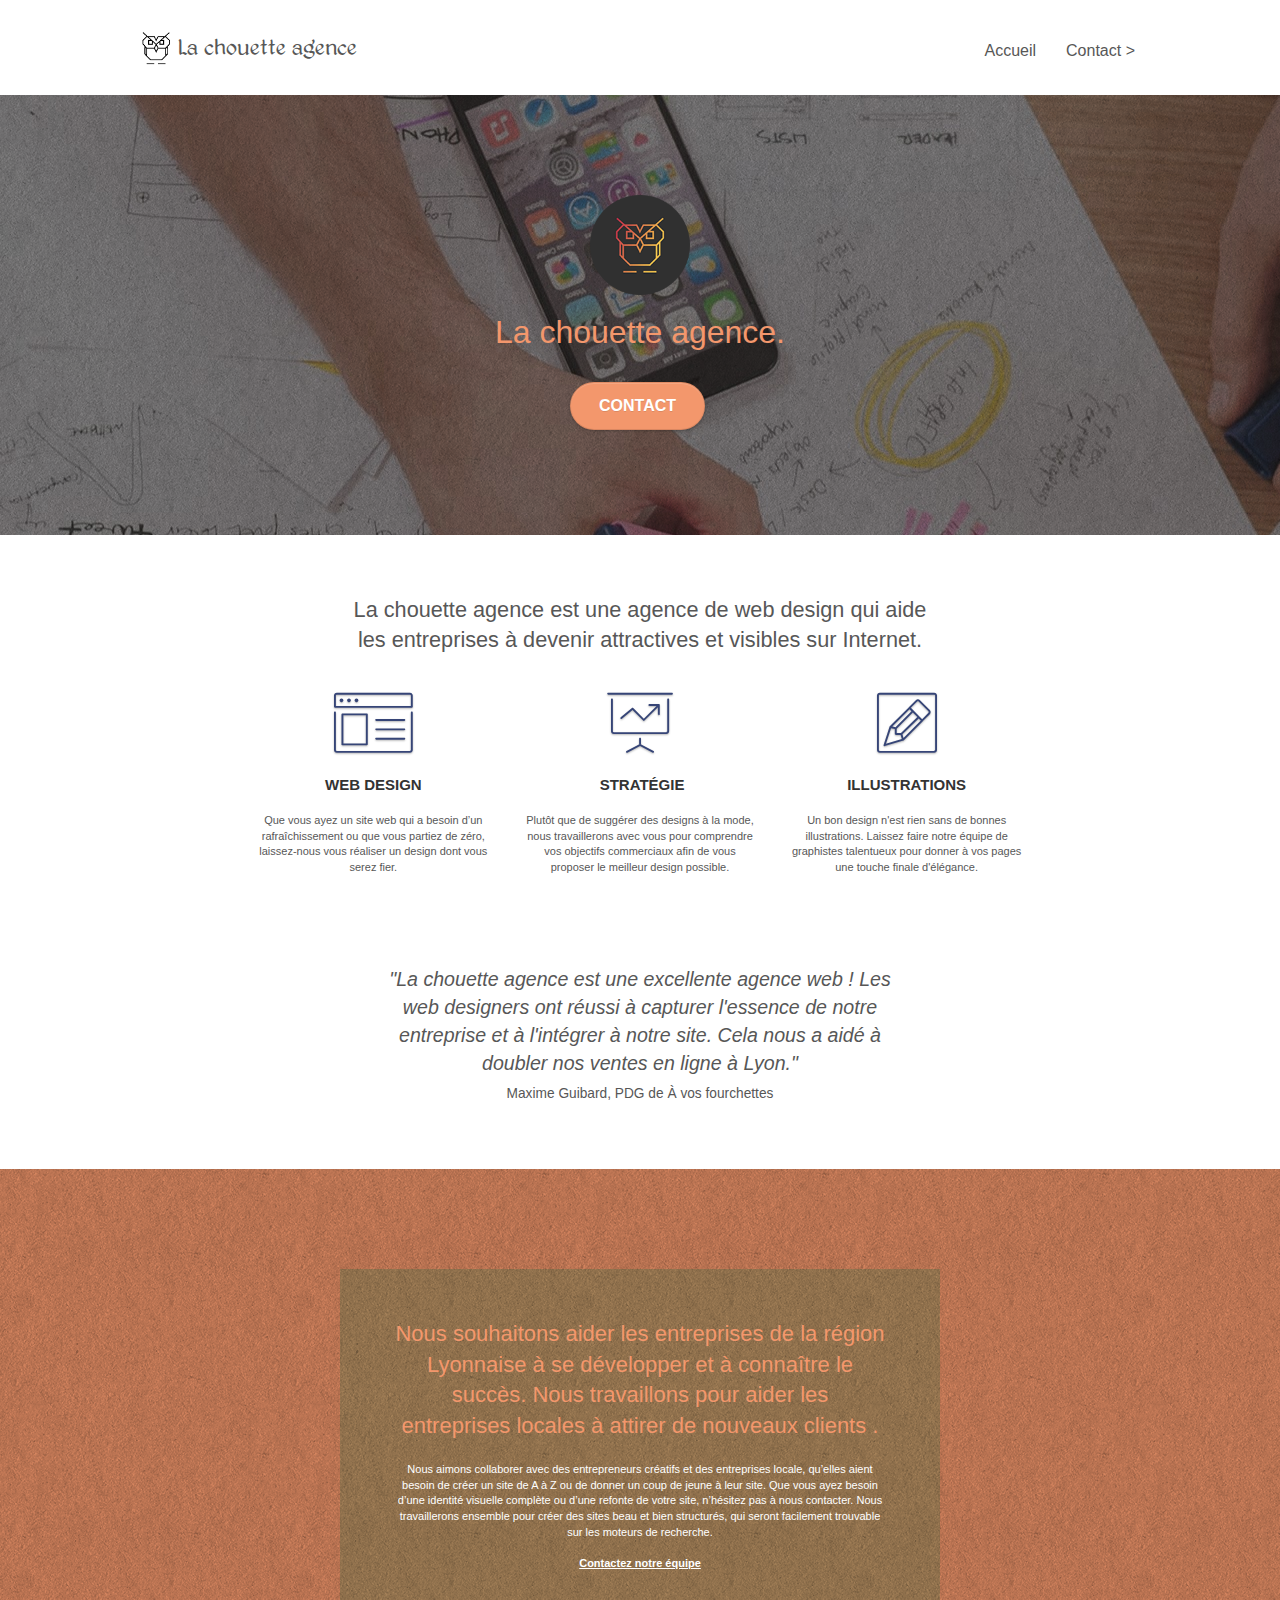
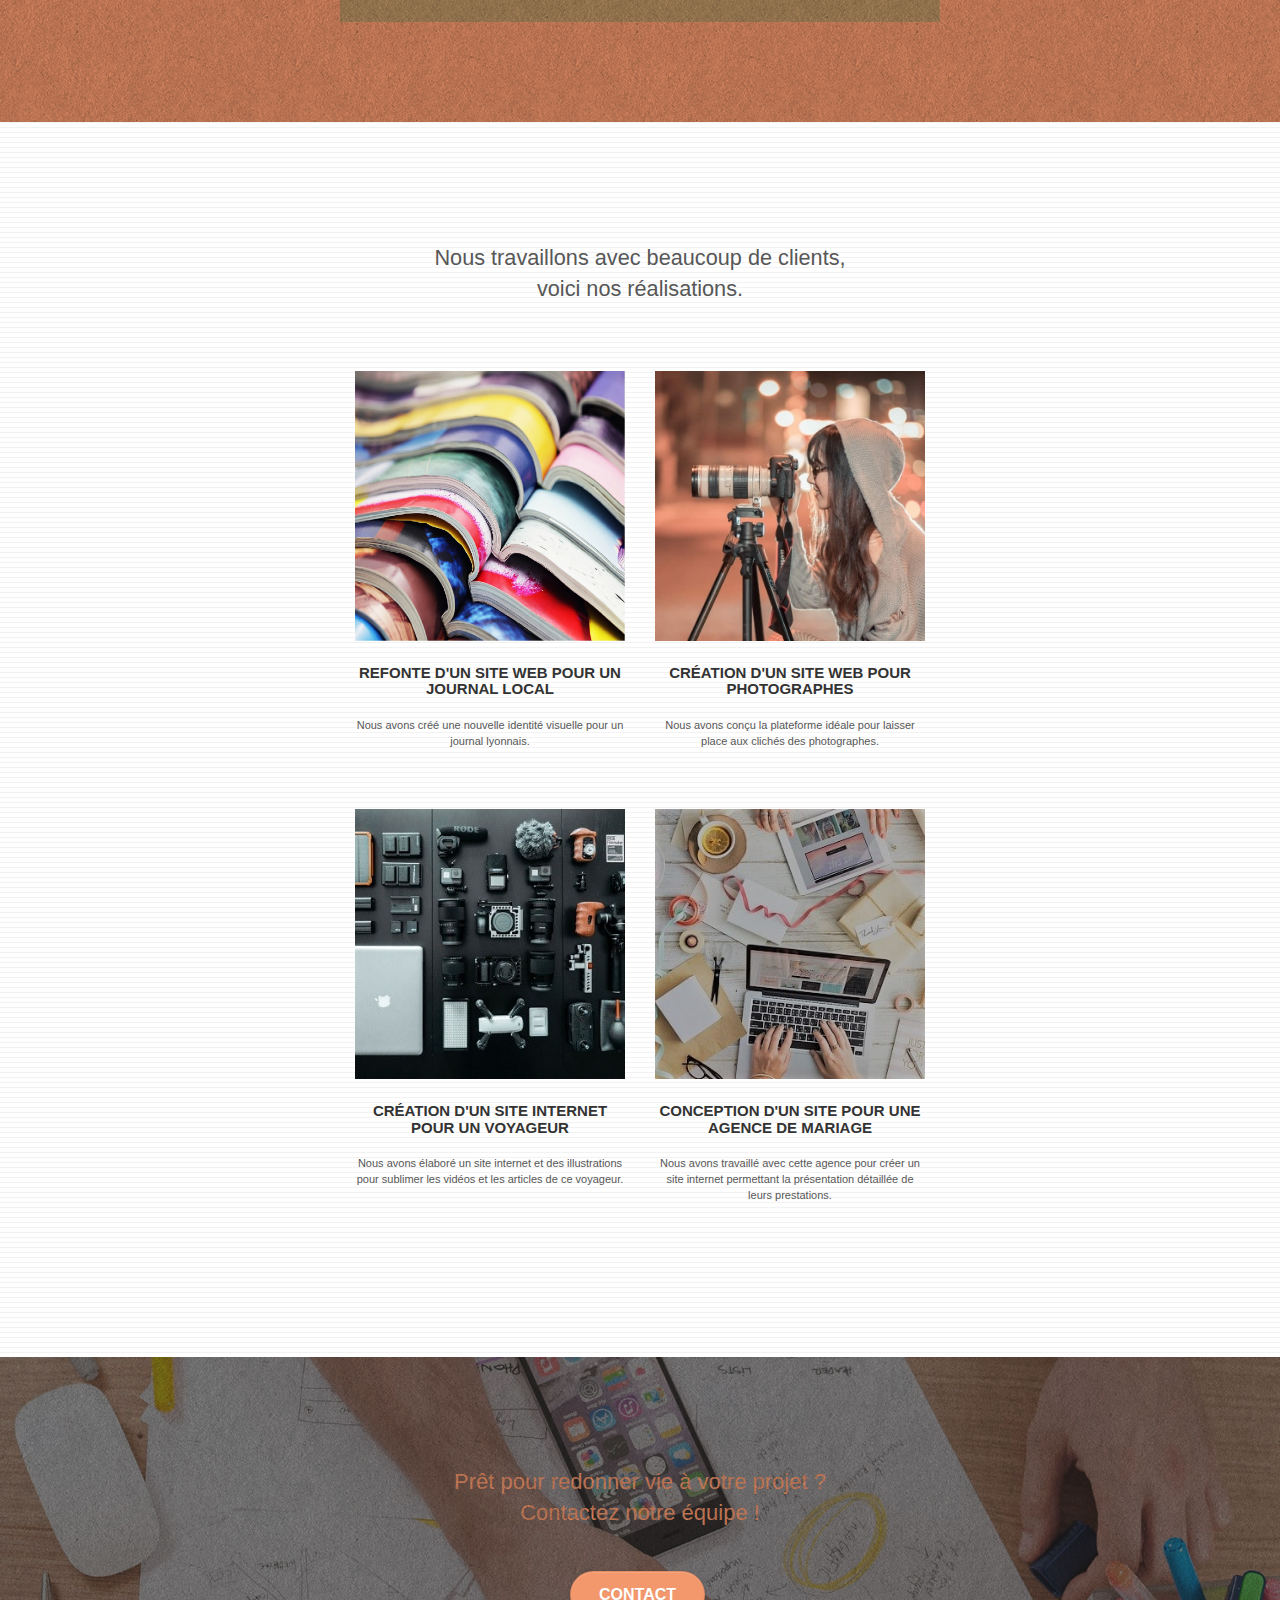
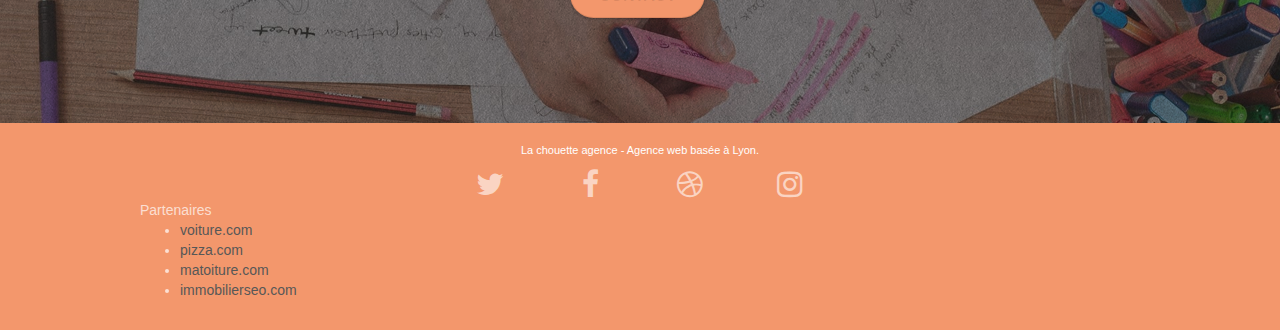
==== commit 82f9b534: "add 2 bonus recommendations" ====
--- a/index.html
+++ b/index.html
@@ -2,7 +2,7 @@
 <html lang="fr">
 <head>
     <meta charset="utf-8">
-    <meta name="keywords" content="seo, google, site web, site internet, agence design paris, agence design, agence design,agence design,agence design,agence design,agence design,agence design,agence design,agence design">
+    <meta name="keywords" content="Entreprise web design Lyon">
     <meta name="description" content="Située à Lyon, La Chouette Agence est une agence de web design qui aide les entreprises à devenir attractives et visibles sur Internet. Prêt pour redonner vie à votre projet ?">
     <meta name="viewport" content="width=device-width, initial-scale=1.0, viewport-fit=cover">
     <link rel="shortcut icon" type="image/png" href="favicon.jpg">
@@ -12,16 +12,8 @@
 	<link rel="stylesheet" type="text/css" href="./css/font-awesome.css">
 	<link rel="stylesheet" type="text/css" href="./css/et-line.css">
 	
-    
-	<script src="./js/jquery-2.1.0.js"></script>
-	<script src="./js/bootstrap.js"></script>
-	<script src="./js/blocs.js"></script>
-	<script src="./js/jquery.touchSwipe.js" defer></script>
-	<script src="./js/gmaps.js"></script>
-
     <title>L'entreprise web design de Lyon - La Chouette Agence</title>
 
-    
 <!-- Analytics -->
  
 <!-- Analytics END -->
@@ -259,34 +251,6 @@
 								<li><a href="immobilierseo.com">immobilierseo.com</a></li>
 							</ul>		
 					</div>
-					<div class="col-sm-4">
-						Annuaires liste 1
-						<ul>
-							<li><a href="annuaireagence.com">annuaireagence.com</a></li>
-							<li><a href="annuaireseo.com">annuaireseo.com</a></li>
-							<li><a href="annuairemarketing.com">annuairemarketing.com</a></li>
-							<li><a href="123seoture.com">123seo.com</a></li>
-							<li><a href="123site.com">123site.com</a></li>
-							<li><a href="annuairewordpress.com">annuairewordpress.com</a></li>
-							<li><a href="listeagence.com">listeagence.com</a></li>
-							<li><a href="meilleuresagencesparis.com">meilleuresagencesparis.com</a></li>
-							<li><a href="listeseo.com">listeseo.com</a></li>
-						</ul>
-					</div>
-					<div class="col-sm-4">
-						Annuaires liste 2
-						<ul>
-							<li><a href="betterseo.com">betterseo.com</a></li>
-							<li><a href="ameliorerseo.com">ameliorerseo.com</a></li>
-							<li><a href="seojuicelien.com">seojuicelien.com</a></li>
-							<li><a href="meilleursliens.com">meilleursliens.com</a></li>
-							<li><a href="liensagogo.com">liensagogo.com</a></li>
-							<li><a href="backlink.com">backlink.com</a></li>
-							<li><a href="linkjuiceannuaire.com">linkjuiceannuaire.com</a></li>
-							<li><a href="remontersurgoogle.com">remontersurgoogle.com</a></li>
-							<li><a href="vraiseofiable.com">vraiseofiable.com</a></li>
-						</ul>
-					</div>
 				</div>
 			</div>
 		</div>
@@ -296,7 +260,12 @@
 
 </div>
 <!-- Principal conteneur END -->
-    
+
+<script src="./js/jquery-2.1.0.js"></script>
+<script src="./js/bootstrap.js"></script>
+<script src="./js/blocs.js"></script>
+<script src="./js/jquery.touchSwipe.js" defer></script>
+<script src="./js/gmaps.js"></script>
 
 </body>
 </html>
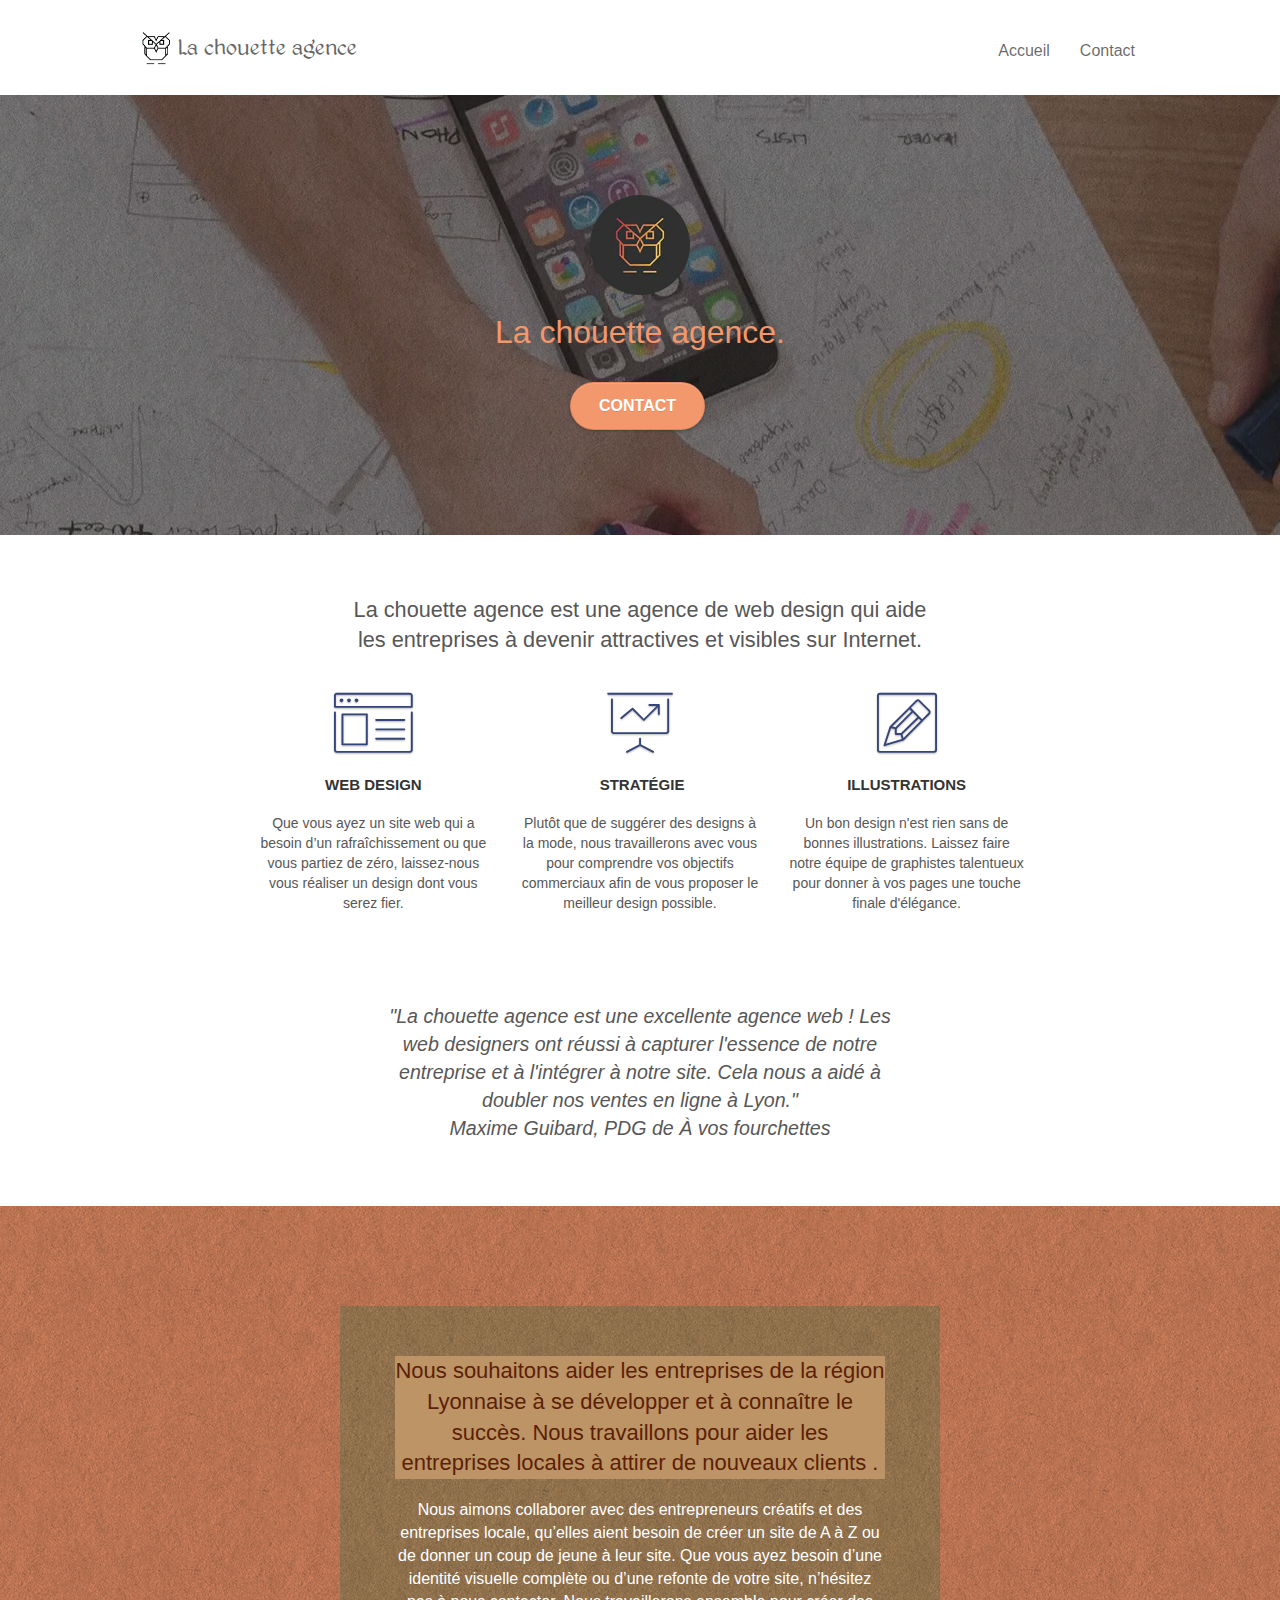
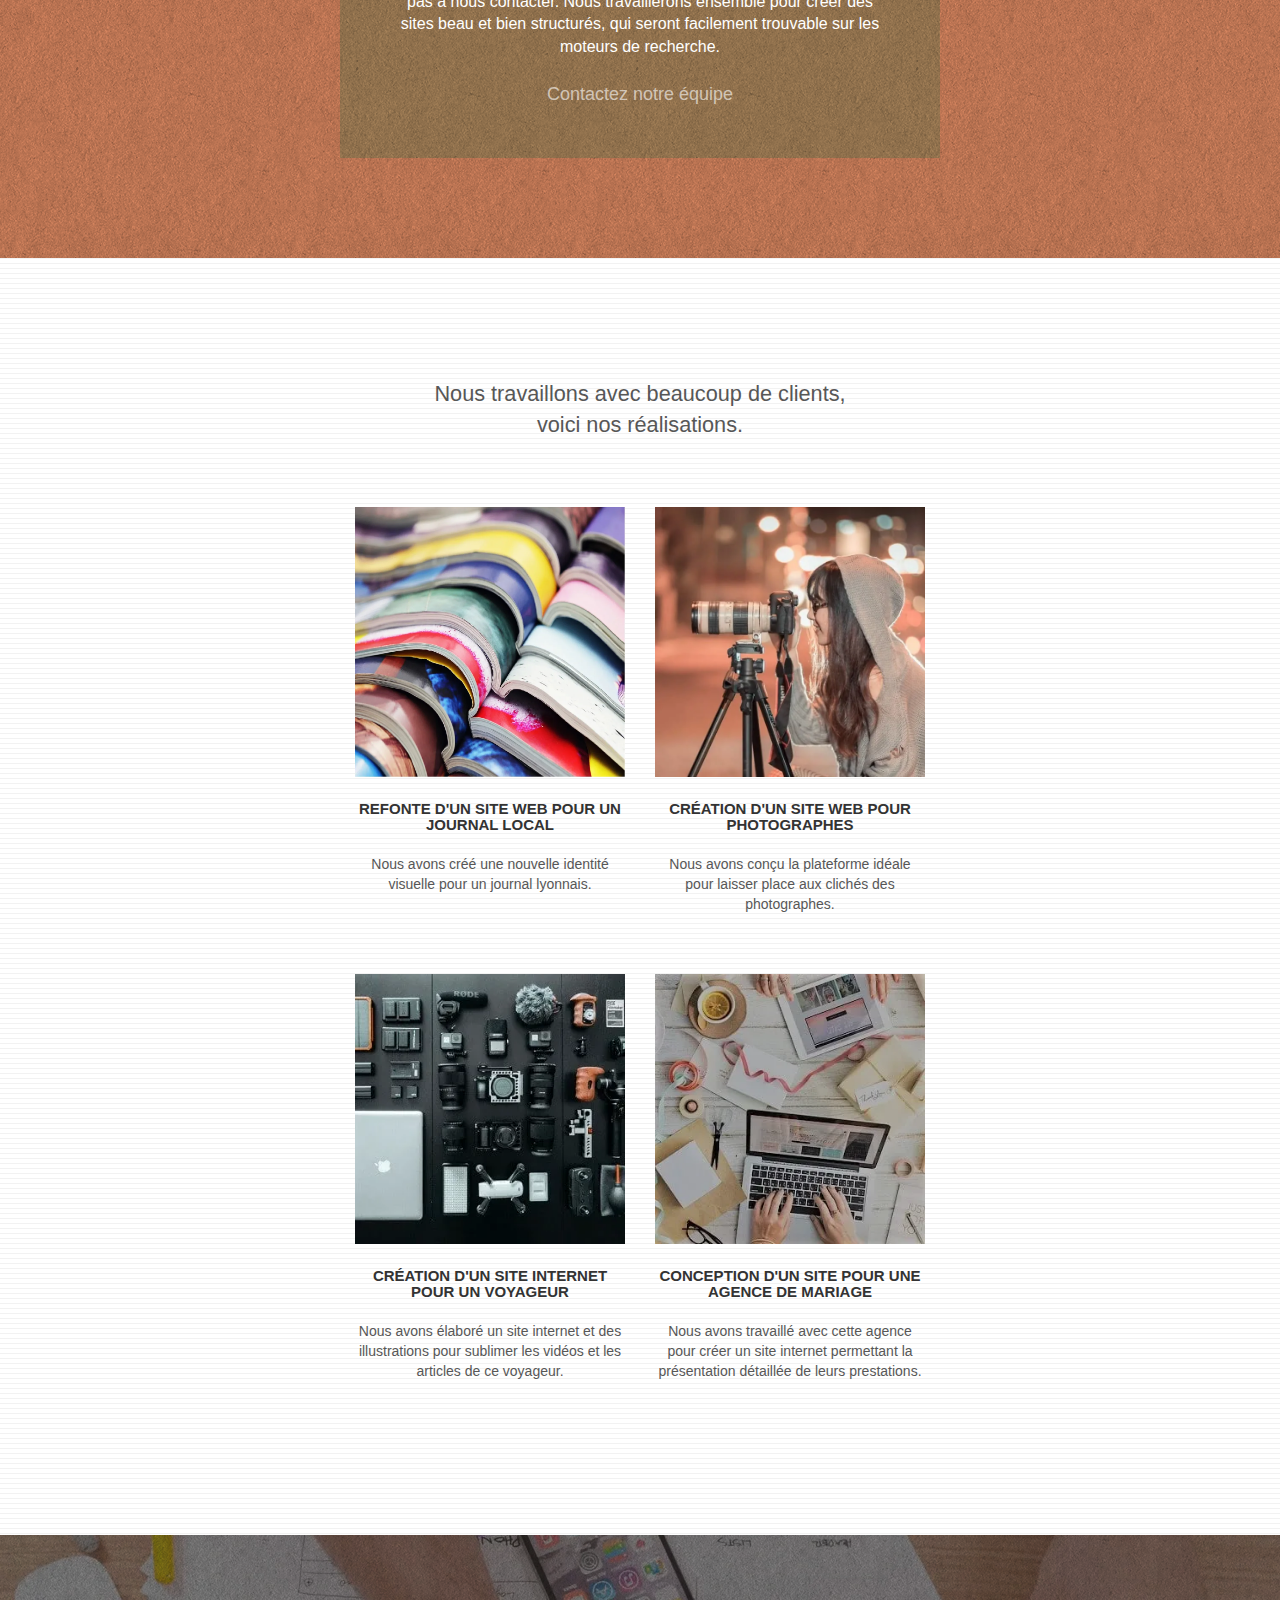
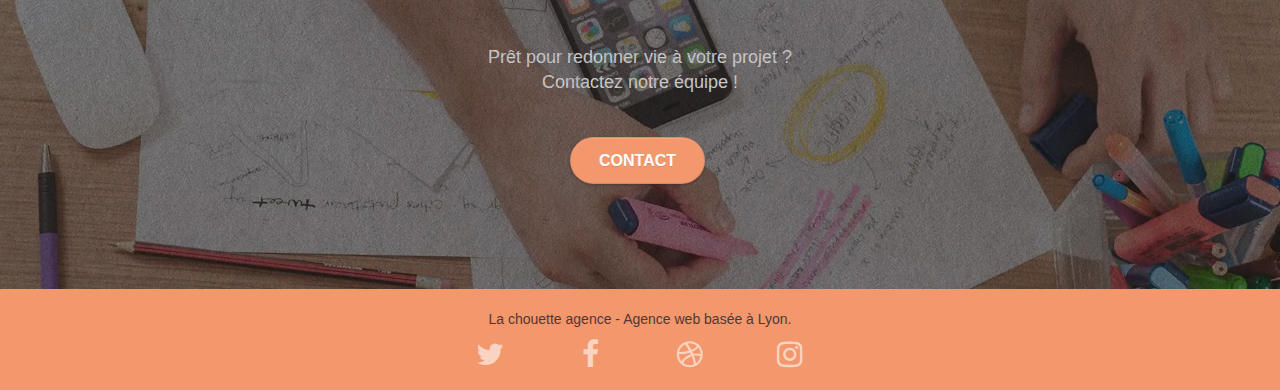
==== commit e6619c0b: "add more recommendations" ====
--- a/index.html
+++ b/index.html
@@ -29,7 +29,7 @@
 		<nav class="navbar row">
 			<div class="navbar-header">
 				<a class="navbar-brand" href="index.html">
-					<img src="./img/logo-black.png" alt="logo de la chouette agence" height="40" />
+					<img src="./img-webp/logo-black.webp" alt="logo de la chouette agence" height="40" />
 					<span class="la-chouette-agence-png">La chouette agence</span>
 				</a>
 				<button id="nav-toggle" type="button" class="ui-navbar-toggle navbar-toggle" data-toggle="collapse" data-target=".navbar-1">
@@ -44,7 +44,7 @@
 					<li>
 					</li>
 					<li>
-						<a href="parlons-web-design.html">Contact &gt;</a>
+						<a href="parlons-web-design.html">Contact</a>
 					</li>
 				</ul>
 			</div>
@@ -58,7 +58,7 @@
 	<div class="container bloc-lg">
 		<div class="row tight-width-whitespace">
 			<div class="col-sm-12">
-				<img src="img/logo.png" class="center-block image-resize-mode" width="100" alt="logo de la chouette agence" />
+				<img src="./img-webp/logo.webp" class="center-block image-resize-mode" width="100" alt="logo de la chouette agence" />
 				<h1 class="text-center hero-bloc-text tc-white ">
 					La chouette agence.
 				</h1>
@@ -87,7 +87,7 @@
 				<h3 class="mg-md text-center">
 					Web design
 				</h3>
-				<p class="text-center ">
+				<p class="text-center correction-contraste-06">
 					Que vous ayez un site web qui a besoin d&rsquo;un rafraîchissement ou que vous partiez de zéro, laissez-nous vous réaliser un design dont vous serez fier.
 				</p>
 			</div>
@@ -98,7 +98,7 @@
 				<h3 class="mg-md text-center">
 					&nbsp;Stratégie
 				</h3>
-				<p class="text-center ">
+				<p class="text-center correction-contraste-06">
 					Plutôt que de suggérer des designs à la mode, nous travaillerons avec vous pour comprendre vos objectifs commerciaux afin de vous proposer le meilleur design possible.<br>
 				</p>
 			</div>
@@ -109,7 +109,7 @@
 				<h3 class="mg-md text-center">
 					Illustrations
 				</h3>
-				<p class="text-center ">
+				<p class="text-center correction-contraste-06">
 					Un bon design n'est rien sans de bonnes illustrations. Laissez faire notre équipe de graphistes talentueux pour donner à vos pages une touche finale d'élégance.
 				</p>
 			</div>
@@ -132,11 +132,11 @@
 	<div class="container bloc-lg">
 		<div class="row tight-width-whitespace black-background">
 			<div class="col-sm-12">
-				<h2 class="mg-md text-center tc-white">
+				<h2 class="mg-md text-center correction-contraste-01">
 					Nous souhaitons aider les entreprises de la région Lyonnaise à se développer et à connaître le succès. Nous travaillons pour aider les entreprises locales à attirer de nouveaux clients .<br>
 				</h2>
-				<p class="text-center white">
-					Nous aimons collaborer avec des entrepreneurs créatifs et des entreprises locale, qu’elles aient besoin de créer un site de A à Z ou de donner un coup de jeune à leur site. Que vous ayez besoin d’une identité visuelle complète ou d’une refonte de votre site, n’hésitez pas à nous contacter. Nous travaillerons ensemble pour créer des sites beau et bien structurés, qui seront facilement trouvable sur les moteurs de recherche. <br><br><a class="ltc-white bold-link" href="parlons-web-design.html">Contactez notre équipe</a><br>
+				<p class="text-center correction-contraste-03">
+					Nous aimons collaborer avec des entrepreneurs créatifs et des entreprises locale, qu’elles aient besoin de créer un site de A à Z ou de donner un coup de jeune à leur site. Que vous ayez besoin d’une identité visuelle complète ou d’une refonte de votre site, n’hésitez pas à nous contacter. Nous travaillerons ensemble pour créer des sites beau et bien structurés, qui seront facilement trouvable sur les moteurs de recherche. <br><br><a class="correction-contraste-02" href="parlons-web-design.html">Contactez notre équipe</a><br>
 				</p>
 			</div>
 		</div>
@@ -154,40 +154,40 @@
 		</div>
 		<div class="row tight-width-whitespace portfolio-row">
 			<div class="col-sm-6">
-				<a href="#" data-lightbox="img/1.jpg" data-gallery-id="gallery-1" data-caption="Refonte d'un site web pour un journal local" data-frame="snapshot-lb"><img src="img/1.jpg" alt="empilement de magazines ouverts sur leurs pages colorées" class="img-responsive portfolio-thumb" /></a>
+				<a href="#" data-lightbox="img-webp\1.webp" data-gallery-id="gallery-1" data-caption="Refonte d'un site web pour un journal local" data-frame="snapshot-lb"><img src="img-webp\1.webp" alt="empilement de magazines ouverts sur leurs pages colorées" class="img-responsive portfolio-thumb" /></a>
 				<h3 class="mg-md text-center">
 					Refonte d'un site web pour un journal local
 				</h3>
-				<p class="text-center">
+				<p class="text-center correction-contraste-06">
 					Nous avons créé une nouvelle identité visuelle pour un journal lyonnais.
 				</p>
 			</div>
 			<div class="col-sm-6">
-				<a href="#" data-lightbox="img/2.jpg" data-gallery-id="gallery-1" data-caption="Création d'un site web pour photographes" data-frame="snapshot-lb"><img src="img/2.jpg" class="img-responsive portfolio-thumb" alt="Jeune photographe de profil prenant une photo avec son appareil sur trépieds" /></a>
+				<a href="#" data-lightbox="img-webp\2.webp" data-gallery-id="gallery-1" data-caption="Création d'un site web pour photographes" data-frame="snapshot-lb"><img src="img-webp\2.webp" class="img-responsive portfolio-thumb" alt="Jeune photographe de profil prenant une photo avec son appareil sur trépieds" /></a>
 				<h3 class="mg-md text-center">
 					Création d'un site web pour photographes
 				</h3>
-				<p class="text-center">
+				<p class="text-center correction-contraste-06">
 					Nous avons conçu la plateforme idéale pour laisser place aux clichés des photographes.
 				</p>
 			</div>
 		</div>
 		<div class="row tight-width-whitespace portfolio-row">
 			<div class="col-sm-6">
-				<a href="#" data-lightbox="img/3.jpg" data-gallery-id="gallery-1" data-caption="Création d'un site internet pour un voyageur" data-frame="snapshot-lb"><img src="img/3.jpg" class="img-responsive portfolio-thumb" alt="Ensemble d'accessoires d'appareil photo occupant la surface d'une table avec style"/></a>
+				<a href="#" data-lightbox="img-webp\3.webp" data-gallery-id="gallery-1" data-caption="Création d'un site internet pour un voyageur" data-frame="snapshot-lb"><img src="img-webp\3.webp" class="img-responsive portfolio-thumb" alt="Ensemble d'accessoires d'appareil photo occupant la surface d'une table avec style"/></a>
 				<h3 class="mg-md text-center">
 					Création d'un site internet pour un voyageur
 				</h3>
-				<p class="text-center">
+				<p class="text-center correction-contraste-06">
 					Nous avons élaboré un site internet et des illustrations pour sublimer les vidéos et les articles de ce voyageur.
 				</p>
 			</div>
 			<div class="col-sm-6">
-				<a href="#" data-lightbox="img/4.jpg" data-gallery-id="gallery-1" data-caption="Conception d'un site pour une agence de mariage" data-frame="snapshot-lb"><img src="img/4.jpg" class="img-responsive portfolio-thumb" alt="table de travail vue de dessus avec arts créatifs et laptop" /></a>
+				<a href="#" data-lightbox="img-webp\4.webp" data-gallery-id="gallery-1" data-caption="Conception d'un site pour une agence de mariage" data-frame="snapshot-lb"><img src="img-webp\4.webp" class="img-responsive portfolio-thumb" alt="table de travail vue de dessus avec arts créatifs et laptop" /></a>
 				<h3 class="mg-md text-center">
 					Conception d'un site pour une agence de mariage
 				</h3>
-				<p class="text-center">
+				<p class="text-center correction-contraste-06">
 					Nous avons travaillé avec cette agence pour créer un site internet permettant la présentation détaillée de leurs prestations.
 				</p>
 			</div>
@@ -200,7 +200,7 @@
 <div class="bloc bgc-dark-slate-blue bg-banniere d-bloc bloc-bg-texture texture-paper" id="bloc-5-cta">
 	<div class="container bloc-lg">
 		<div class="row">
-			<h2 class="mg-md text-center tc-white">
+			<h2 class="mg-md text-center correction-contraste-05">
 				Prêt pour redonner vie à votre projet ?<br>Contactez notre équipe !
 			</h2>
 			<div class="col-sm-12 text-center">
@@ -216,40 +216,29 @@
 	<div class="container bloc-sm">
 		<div class="row">
 			<div class="col-sm-12">
-				<p class="text-center white">
+				<p class="text-center correction-contraste-04">
 					La chouette agence - Agence web basée à Lyon.<br>
 				</p>
 				<div class="row row-no-gutters social">
 					<div class="col-sm-3">
 						<div class="text-center">
-							<a class="social" href="index.html" aria-label="twitter"><span class="fa fa-twitter icon-md"></span></a>
-						</div>
-					</div>
-					<div class="col-sm-3">
-						<div class="text-center">
-							<a class="social" href="index.html" aria-label="facebook"><span class="fa fa-facebook icon-md"></span></a>
-						</div>
-					</div>
-					<div class="col-sm-3">
-						<div class="text-center">
-							<a class="social" href="index.html" aria-label="dribbble"><span class="fa fa-dribbble icon-md"></span></a>
-						</div>
-					</div>
-					<div class="col-sm-3">
-						<div class="text-center">
-							<a class="social" href="index.html" aria-label="instagram"><span class="fa fa-instagram icon-md"></span></a>
-						</div>
-					</div>
-				</div>
-				<div class="row">
-					<div class="col-sm-4">
-						Partenaires
-							<ul>
-								<li><a href="voiture.com">voiture.com</a></li>
-								<li><a href="pizza.com">pizza.com</a></li>
-								<li><a href="matoiture.com">matoiture.com</a></li>
-								<li><a href="immobilierseo.com">immobilierseo.com</a></li>
-							</ul>		
+							<a class="social" href="https://twitter.com/" target="_blank" aria-label="twitter"><span class="fa fa-twitter icon-md"></span></a>
+						</div>
+					</div>
+					<div class="col-sm-3">
+						<div class="text-center">
+							<a class="social" href="https://www.facebook.com/" target="_blank" aria-label="facebook"><span class="fa fa-facebook icon-md"></span></a>
+						</div>
+					</div>
+					<div class="col-sm-3">
+						<div class="text-center">
+							<a class="social" href="https://dribbble.com/" target="_blank" aria-label="dribbble"><span class="fa fa-dribbble icon-md"></span></a>
+						</div>
+					</div>
+					<div class="col-sm-3">
+						<div class="text-center">
+							<a class="social" href="https://www.instagram.com/" target="_blank" aria-label="instagram"><span class="fa fa-instagram icon-md"></span></a>
+						</div>
 					</div>
 				</div>
 			</div>
--- a/style.css
+++ b/style.css
@@ -13,9 +13,40 @@
     margin-bottom: 13px;
 }
 
-.citation-png span {
-    font-size: 0.7em;
-    font-style: normal;
+.correction-contraste-01 {
+    background-color: #BC9465;
+    color : #5D1F05;
+}
+
+.correction-contraste-02 {
+    color: #FFFFFF;
+    font-family: Arial, sans-serif;
+    font-size: 18px;
+}
+
+.correction-contraste-03 {
+    color: #FFFFFF;
+    font-family: Arial, sans-serif;
+    font-size: 16px;
+}
+
+.correction-contraste-04 {
+    background-color: #F3976C;
+    color : #503737;
+    font-size: 14px;
+}
+
+.correction-contraste-05 {
+    color : #FFFFFF;
+    font-size: 18px;
+}
+
+.correction-contraste-06 {
+    font-size: 14px;
+}
+
+.correction-contraste-07 {
+    color : #FFFFFF;
 }
 
 .la-chouette-agence-png {
@@ -59,7 +90,7 @@
 
 @media all and (max-width: 390px) {
     .title-png {
-        font-size: 0.8em;
+        font-size: 12px;
     }
 }
 
@@ -164,7 +195,7 @@
 }
 
 .texture-paper::before {
-    background: url("img/texture-paper.png");
+    background: url("./img-webp/texture-paper.webp");
     background-size: 280px 280px;
 }
 
@@ -724,7 +755,7 @@
 a {
     font-family: "helvetica";
     font-weight: 400;
-    color: #575757!important;
+    color: #575757;
 }
 
 .container {
@@ -765,7 +796,7 @@
 
 .cta-hero {
     margin-top: 22px;
-    color: #FFFFFF!important;
+    color: #FFFFFF;
     text-transform: uppercase;
     padding: 12px 28px 12px 28px;
     font-size: 16px;
@@ -786,7 +817,7 @@
     font-size: 15px;
     text-transform: uppercase;
     font-weight: 700;
-    color: #333333!important;
+    color: #333333;
 }
 
 .med-width-whitespace {
@@ -796,11 +827,11 @@
 }
 
 h1 {
-    color: #333333!important;
+    color: #333333;
 }
 
 h4 {
-    color: #333333!important;
+    color: #333333;
 }
 
 .icons {
@@ -809,7 +840,7 @@
 }
 
 .white {
-    color: #FFFFFF!important;
+    color: #FFFFFF;
 }
 
 .portfolio-thumb {
@@ -848,54 +879,54 @@
 }
 
 .tc-white {
-    color: #F3976C!important;
+    color: #F3976C;
 }
 
 .btn-atomic-tangerine {
     background: #F3976C;
-    color: #FFFFFF!important;
+    color: #FFFFFF;
 }
 
 .btn-atomic-tangerine:hover {
-    background: #c27956!important;
-    color: #FFFFFF!important;
+    background: #c27956;
+    color: #FFFFFF;
 }
 
 .ltc-white {
-    color: #FFFFFF!important;
+    color: #FFFFFF;
 }
 
 .ltc-white:hover {
-    color: #cccccc!important;
+    color: #cccccc;
 }
 
 .ltc-atomic-tangerine {
-    color: #F3976C!important;
+    color: #F3976C;
 }
 
 .ltc-atomic-tangerine:hover {
-    color: #c27956!important;
+    color: #c27956;
 }
 
 .icon-dark-slate-blue {
-    color: #364577!important;
-    border-color: #364577!important;
+    color: #364577;
+    border-color: #364577;
 }
 
 .bg-dots-bg {
-    background-image: url("img/dots-bg.png");
+    background-image: url("./img-webp/dots-bg.webp");
 }
 
 .bg-lines-h2-bg {
-    background-image: url("img/lines-h2-bg.png");
+    background-image: url("./img-webp/lines-h2-bg.webp");
 }
 
 .bg-banniere {
-    background-image: url("img/la-chouette-agence-banniere.jpg");
+    background-image: url("./img-webp/la-chouette-agence-banniere.webp");
 }
 
 .bg-presentation {
-    background-image: url("img/image-de-presentation.jpg");
+    background-image: url("./img-webp/image-de-presentation.webp");
 }
 
 @media (max-width: 1024px) {
